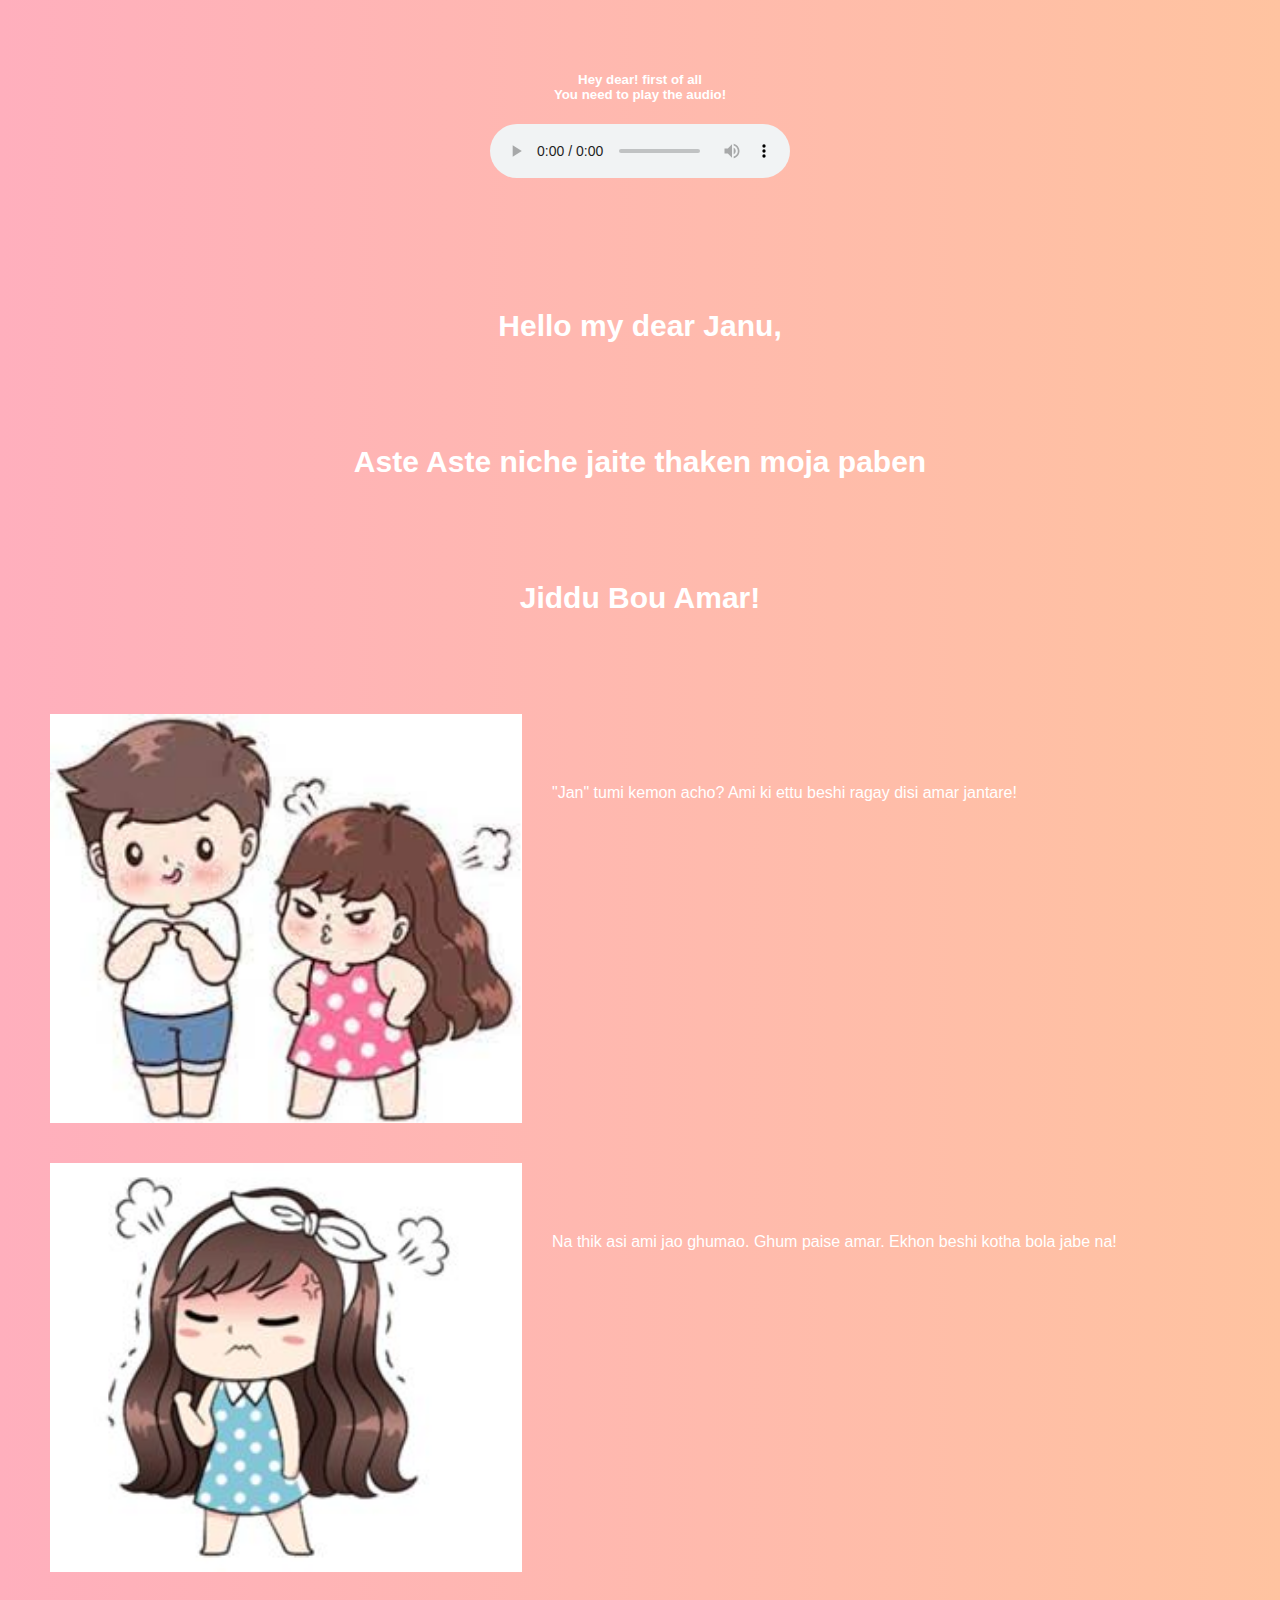
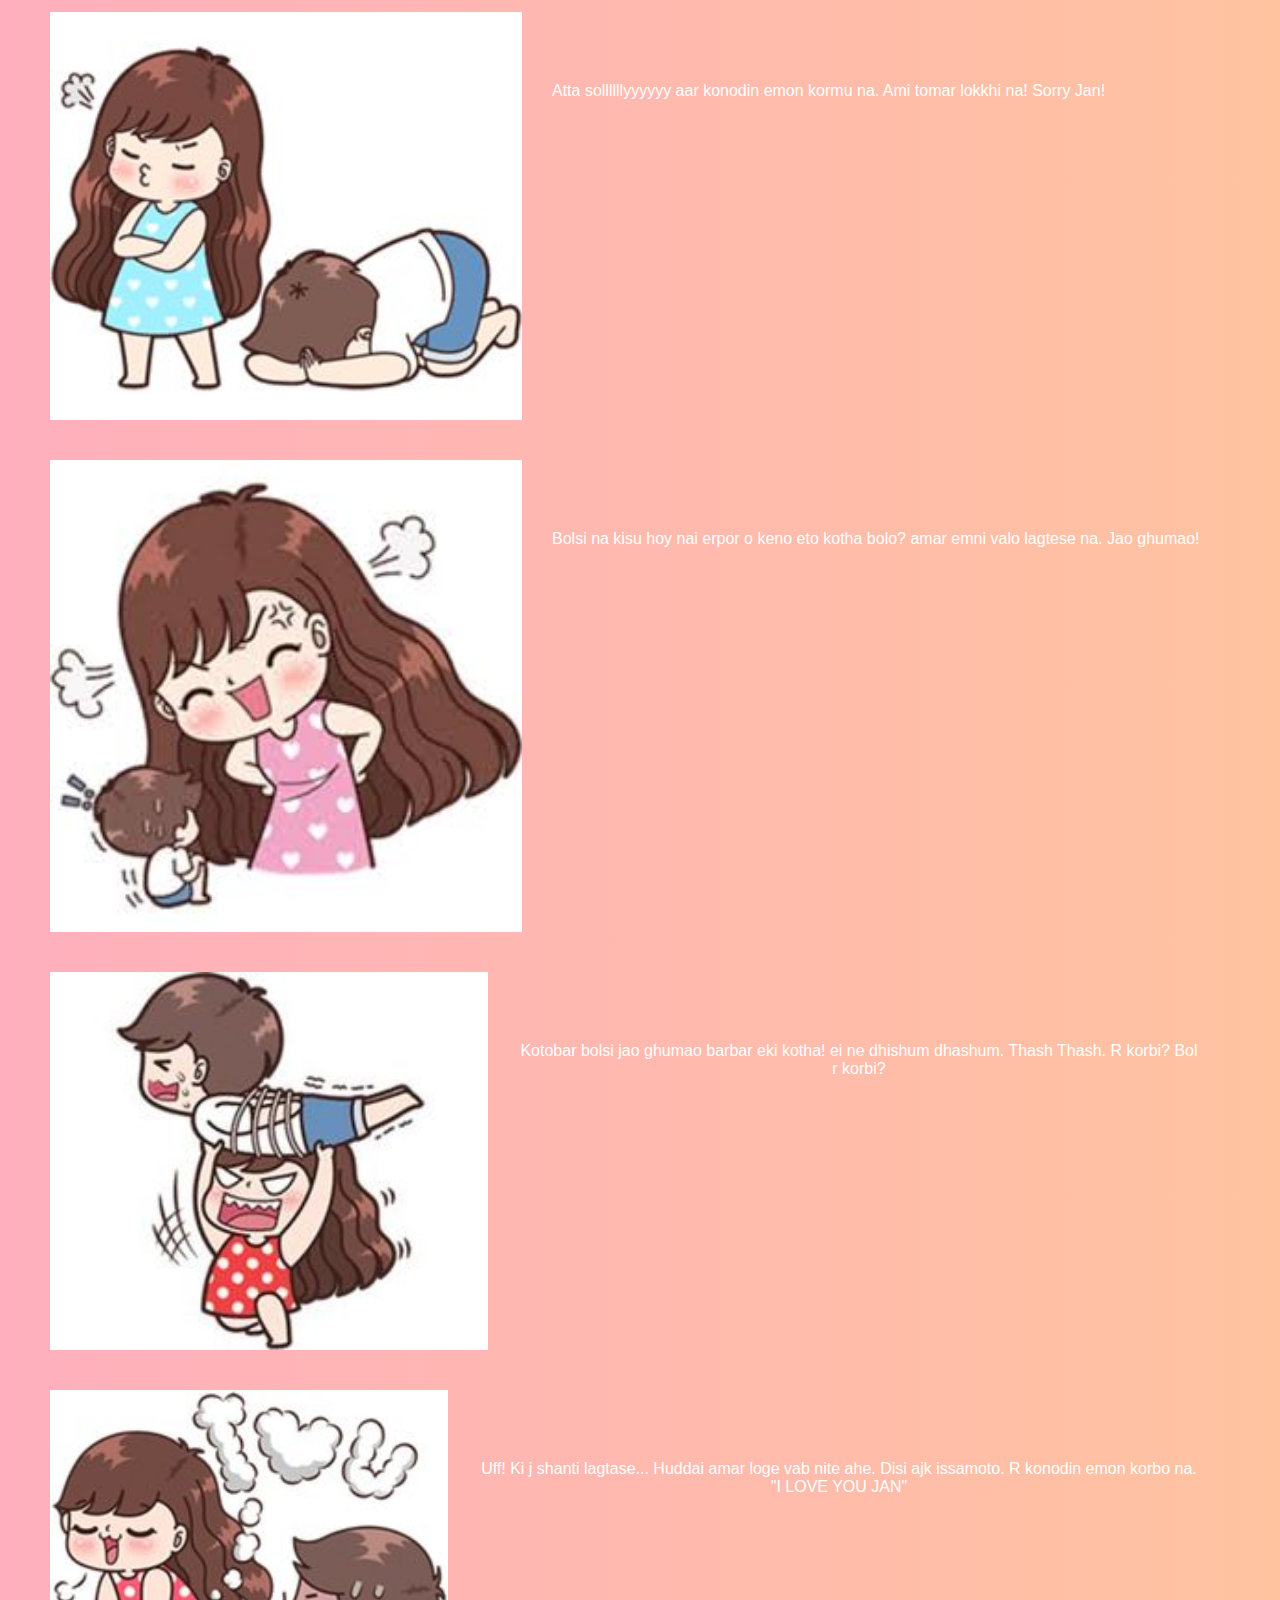
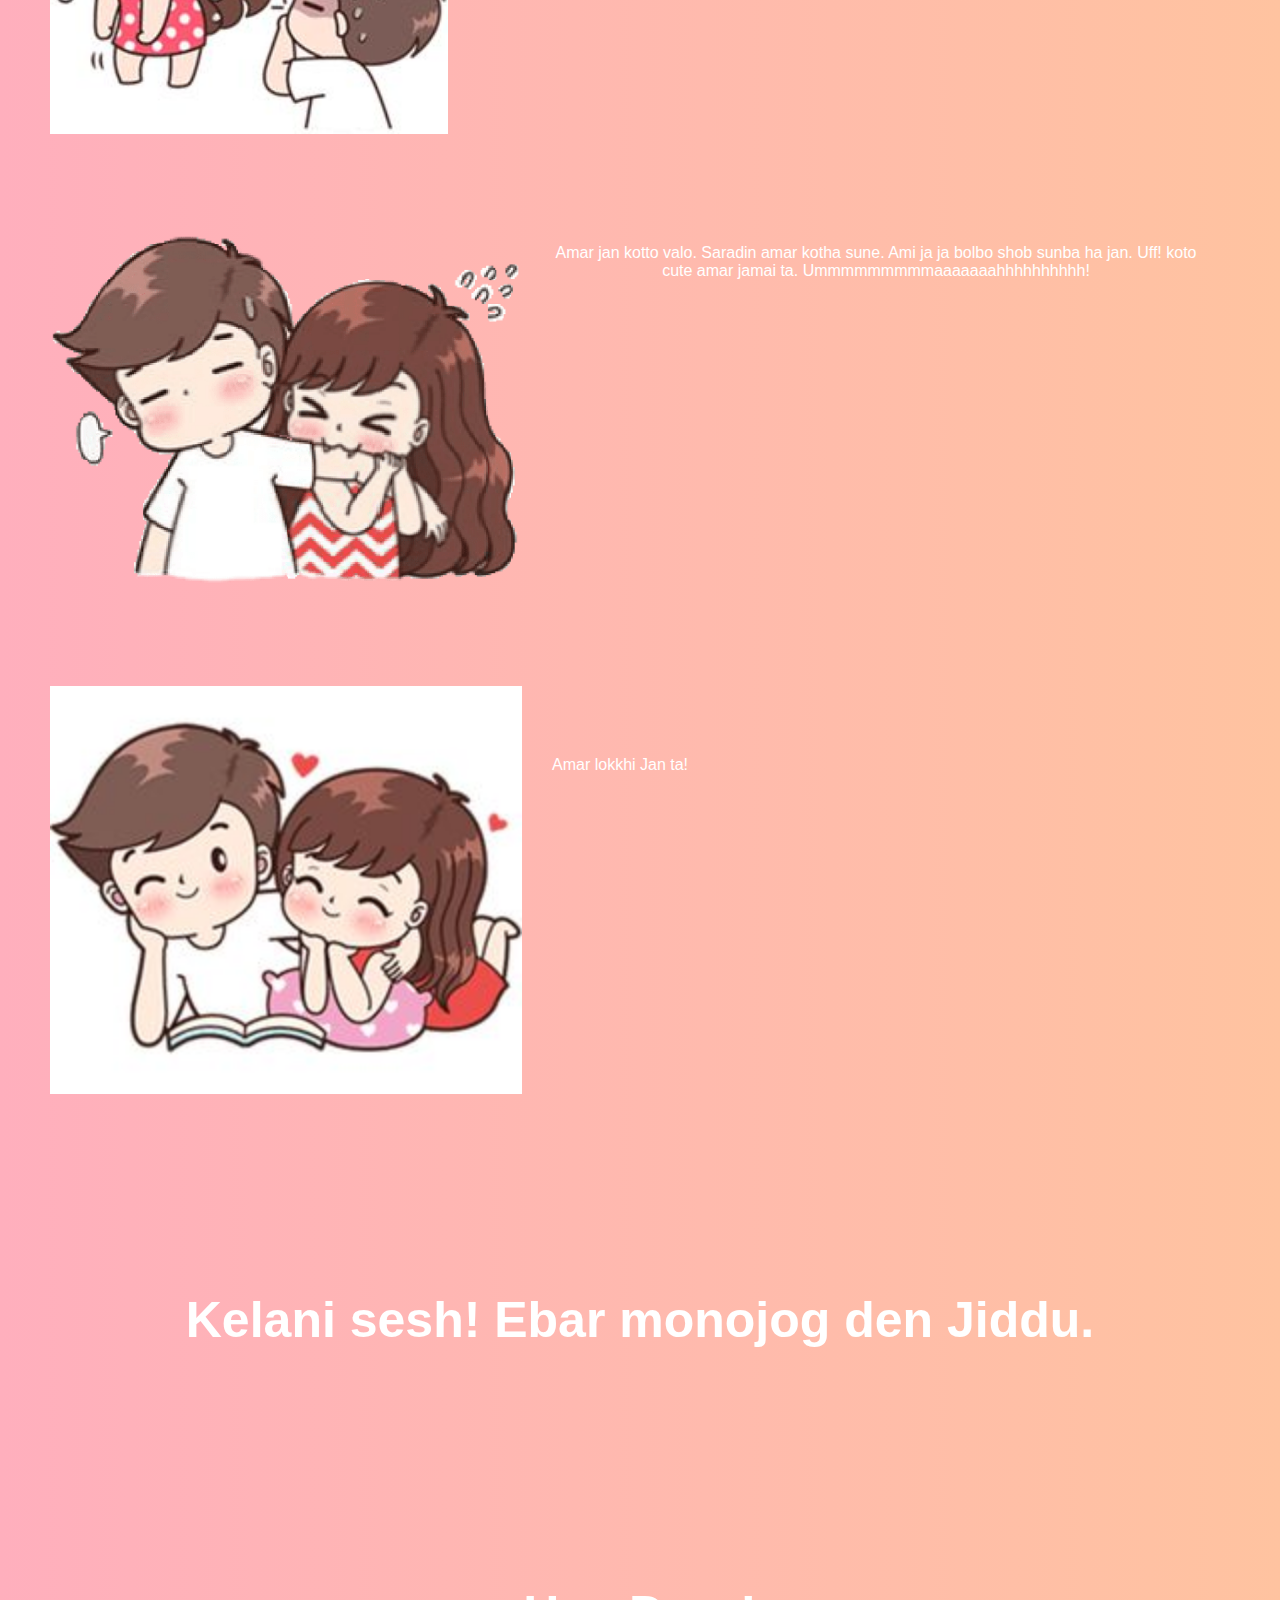
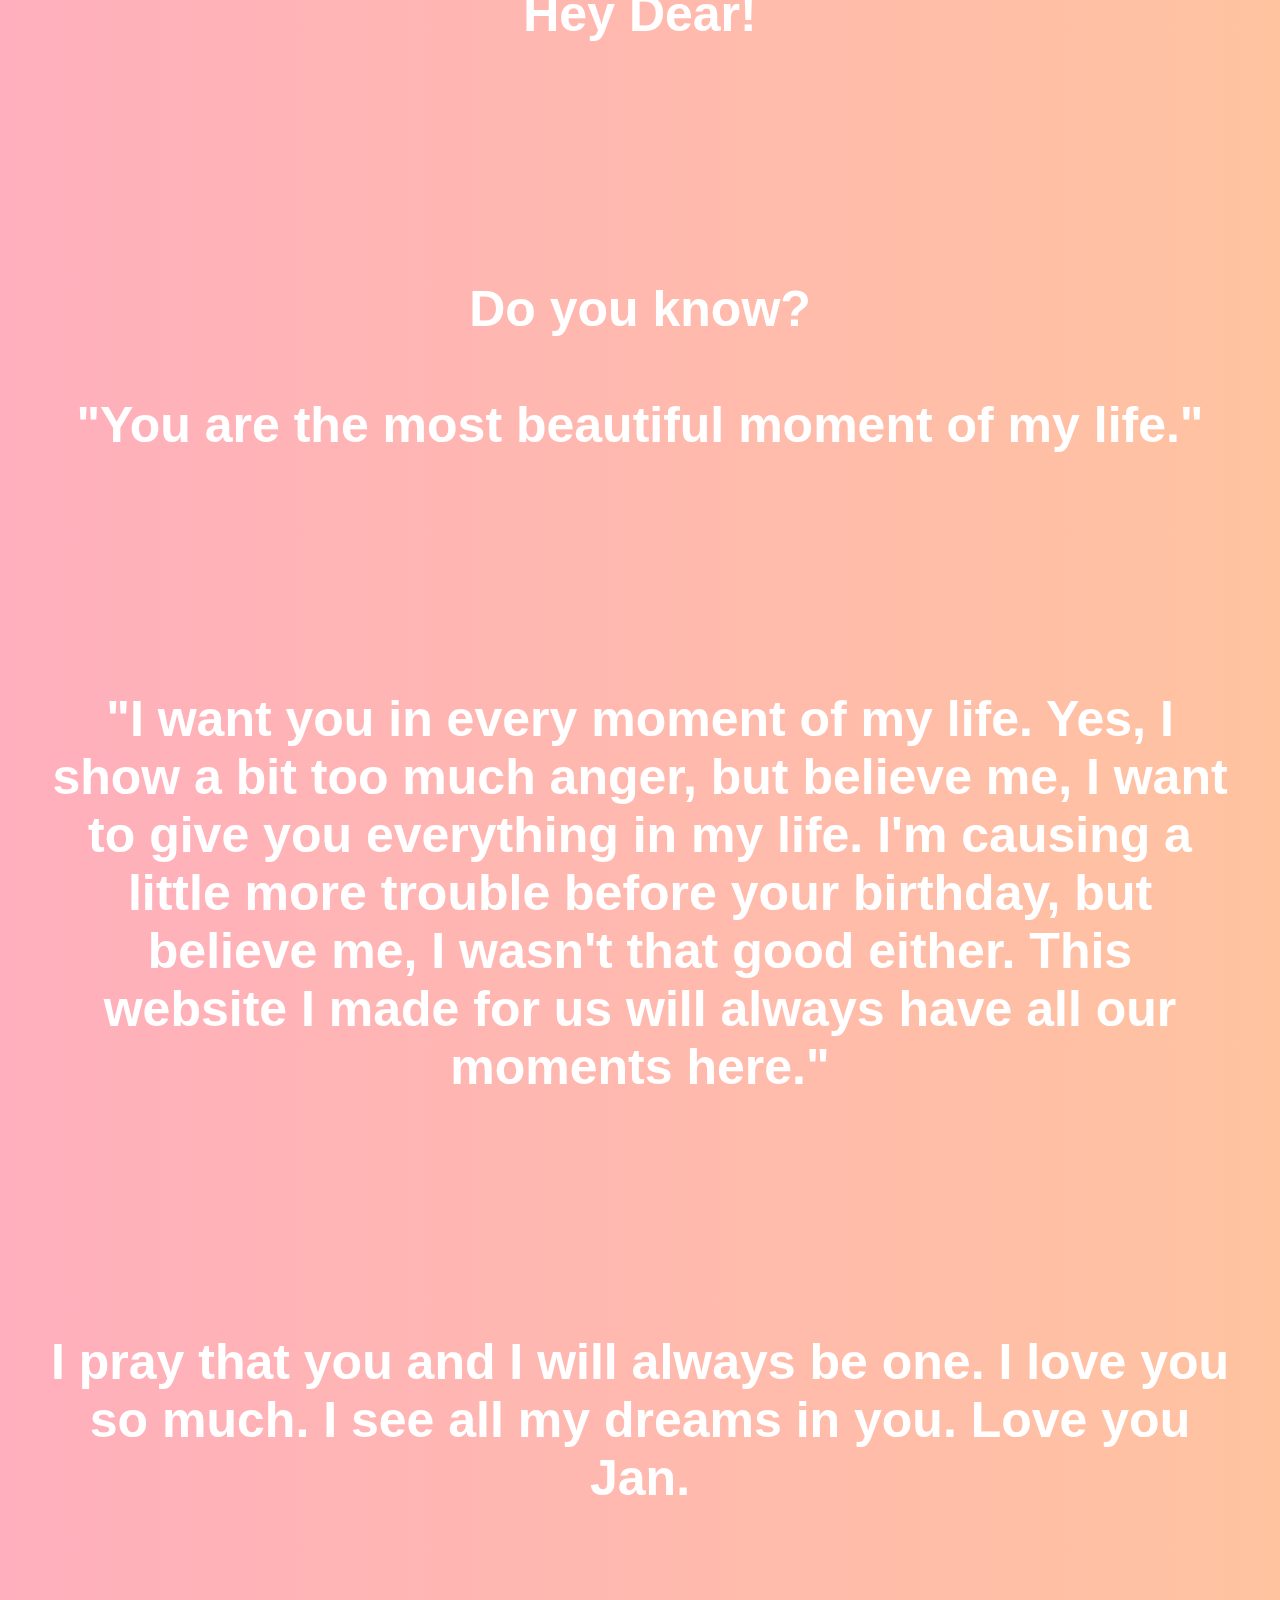
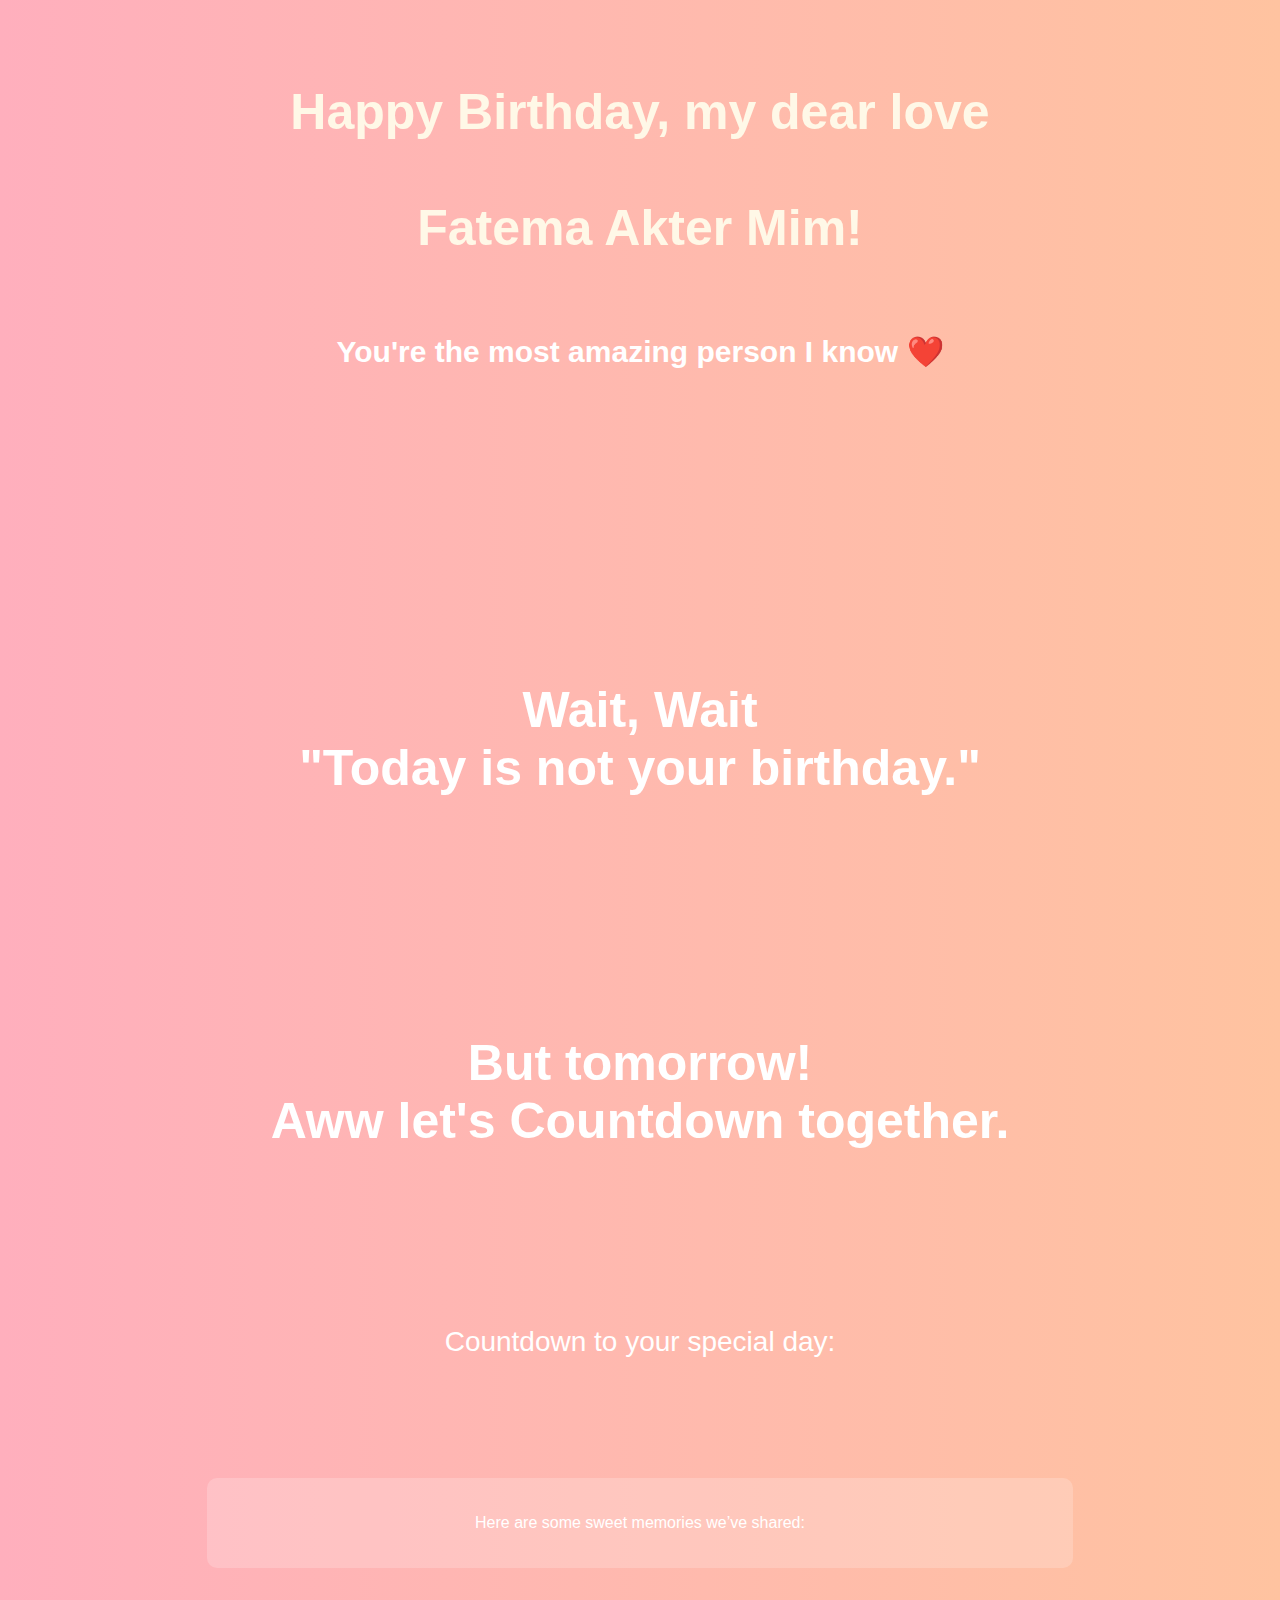
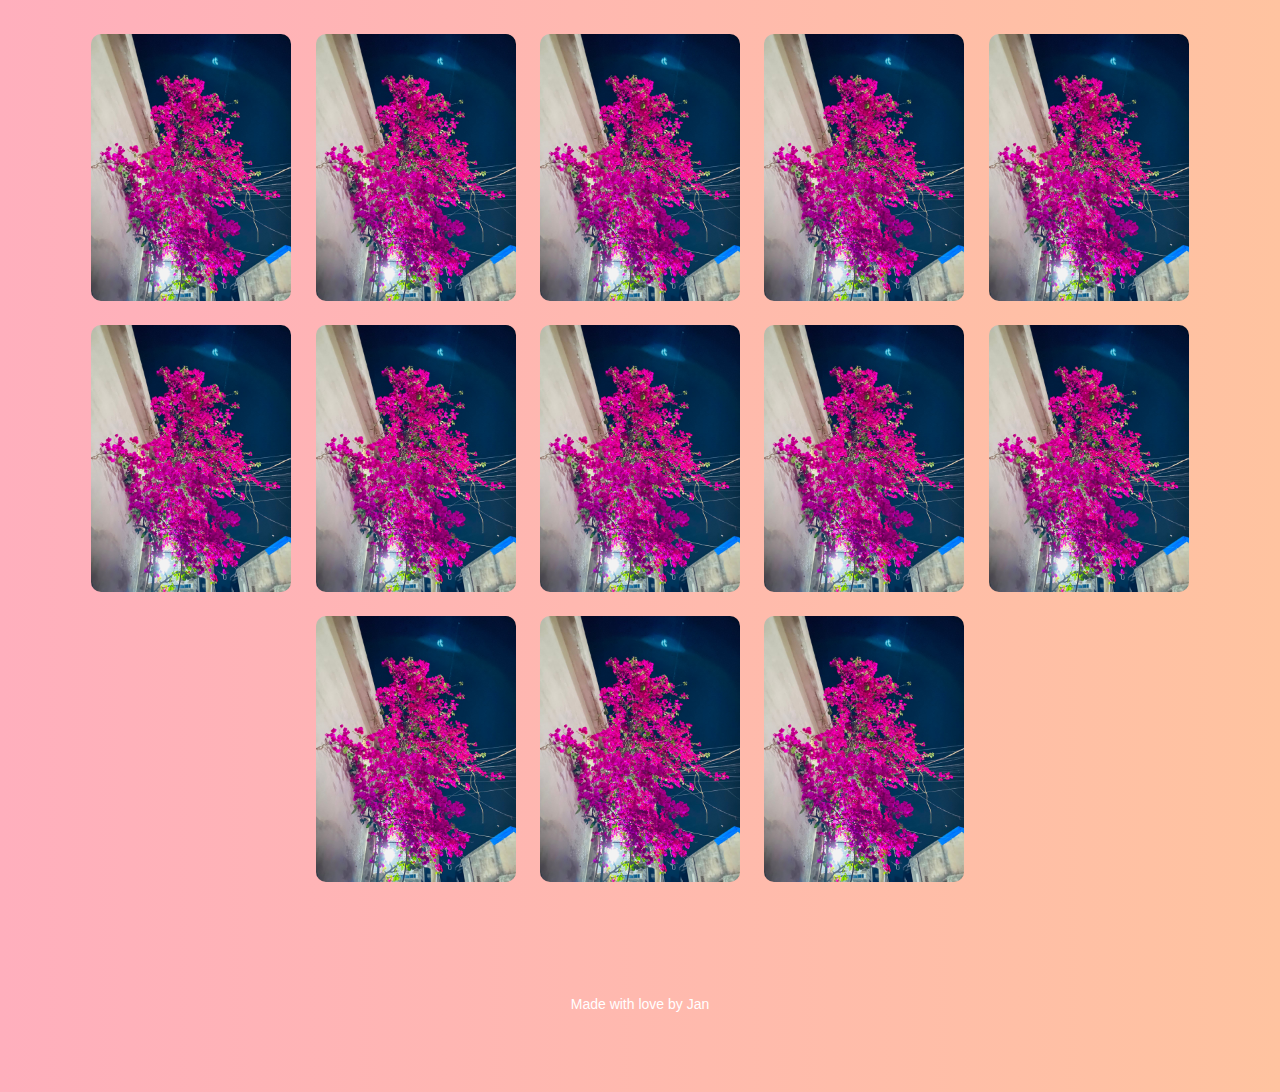
==== index.html @ f6f987b4 "4thupdate" ====
<!DOCTYPE html>
<html lang="en">
<head>
    <meta charset="UTF-8">
    <meta name="viewport" content="width=device-width, initial-scale=1.0">
    <title>Happy Birthday!</title>
    <style>
        body {
            font-family: 'Arial', sans-serif;
            background: linear-gradient(to right, #ffafbd, #ffc3a0);
            margin: 0;
            padding: 0;
            text-align: center;
            color: white;
        }
        .container {
            padding: 50px;
        }
        h1 {
            font-size: 50px;
            margin-top: 20px;
            color: #fff8e7;
        }
        h2 {
            font-size: 30px;
            color: #fff;
        }
        .countdown {
            font-size: 28px;
            margin: 20px;
        }
        .message {
            margin: 20px auto;
            padding: 20px;
            width: 70%;
            background-color: rgba(255, 255, 255, 0.2);
            border-radius: 10px;
            color: #fff;
        }
        .gallery img {
            width: 200px;
            margin: 10px;
            border-radius: 10px;
            transition: transform 0.2s;
        }
        .gallery img:hover {
            transform: scale(1.1);
        }
        footer {
            margin-top: 50px;
            font-size: 14px;
            color: #fff;
        }
        .cat {
            display: flex;
        }
        .cat img{
            width: 40%;
            height: 60%;
            margin: 20px 0;
        }
        .cat p{
            margin: 90px 30px;
            
        }
        h6{
            font-size: 50px;
            padding: 60px 0;
        }
        footer{
            margin-bottom: 80px;
        }
        @media screen and (max-width: 576px) {
            .cat{
                flex-direction: column;
            }
            .cat img{
                width: 100%;
            }
            .cat p{
                margin: 45px -5px;
            }
            h1{
                font-size: 35px;
            }
            .gallery img{
                width: 100%;
            }
            .container .kotha h2{
                margin: 180px 0;
            }
            h5{
                font-size: 50px;
                padding: 200px 0;
            }
            .wait{
                font-size: 30px;
            }
        }
    </style>
</head>
<body>
    <div class="container">
        <h5>Hey dear! first of all <br> You need to play the audio!</h5>
        <audio controls loop >
            <source src="audio/Ed Sheeran - Perfect (Official Music Video).mp3" type="">
          </audio>
          
        <div class="kotha">
            <h2><br><br><br> Hello my dear Janu,<br><br><br><br>Aste Aste niche jaite thaken moja paben<br><br><br> <br> Jiddu Bou Amar!</h2><br><br><br>
        </div>
        <div class="cat">
            <img src="image/images1.jpg" alt="">
            <p>"Jan" tumi kemon acho? Ami ki ettu beshi ragay disi amar jantare! </p>
        </div>
        <div class="cat">
            <img src="image/images2.jpg" alt="">
            <p>Na thik asi ami jao ghumao. Ghum paise amar. Ekhon beshi kotha bola jabe na!</p>
        </div>
        <div class="cat">
            <img src="image/images3.jpg" alt="">
            <p>Atta sollllllyyyyyy aar konodin emon kormu na. Ami tomar lokkhi na! Sorry Jan!</p>
        </div>
        <div class="cat">
            <img src="image/images4.jpg" alt="">
            <p>Bolsi na kisu hoy nai erpor o keno eto kotha bolo? amar emni valo lagtese na. Jao ghumao!</p>
        </div>
        <div class="cat">
            <img src="image/images5.jpg" alt="">
            <p>Kotobar bolsi jao ghumao barbar eki kotha! ei ne dhishum dhashum. Thash Thash. R korbi? Bol r korbi?</p>
        </div>
        <div class="cat">
            <img src="image/images6.jpg" alt="">
            <p>Uff! Ki j shanti lagtase... Huddai amar loge vab nite ahe. Disi ajk issamoto. R konodin emon korbo na. "I LOVE YOU JAN"</p>
        </div>
        <div class="cat">
            <img src="image/images7.png" alt="">
            <p>Amar jan kotto valo. Saradin amar kotha sune. Ami ja ja bolbo shob sunba ha jan. Uff! koto cute amar jamai ta. Ummmmmmmmmaaaaaaahhhhhhhhhh!</p>
        </div>
        <div class="cat">
            <img src="image/images8.jpg" alt="">
            <p>Amar lokkhi Jan ta!</p>
        </div>
       
       <h6>Kelani sesh! Ebar monojog den Jiddu.</h6> 
        <h6>Hey Dear! </h6>
        <h6>Do you know? <br><br>"You are the most beautiful moment of my life."</h6>
        <h6>"I want you in every moment of my life. Yes, I show a bit too much anger, but believe me, I want to give you everything in my life. I'm causing a little more trouble before your birthday, but believe me, I wasn't that good either. This website I made for us will always have all our moments here."</h6>
        <h6>I pray that you and I will always be one. I love you so much. I see all my dreams in you. Love you Jan.</h6>
        <h1>Happy Birthday,  my dear love <br><br> Fatema Akter Mim!</h1>
        <br>
        <h2>You're the most amazing person I know ❤️ 
            <br><br><br><br><br>
            <h6 class="wait">Wait, Wait <br> "Today is not your birthday."</h6>
            <h6 class="wait">But tomorrow! <br> Aww let's Countdown together.</h6>
        <div class="countdown">
            <p>Countdown to your special day:</p>
            <span id="timer"></span>
        </div><br><br><br><br>

        <div class="message">
            <p>Here are some sweet memories we’ve shared:</p>
        </div>
        <br><br>

        <div class="gallery">
            <!-- Add your photos here -->
            <img src="image/IMG-20240629-WA0516.jpg" alt="Memory 1">
            <img src="image/IMG-20240629-WA0516.jpg" alt="Memory 1">
            <img src="image/IMG-20240629-WA0516.jpg" alt="Memory 1">
            <img src="image/IMG-20240629-WA0516.jpg" alt="Memory 1">
            <img src="image/IMG-20240629-WA0516.jpg" alt="Memory 1">
            <img src="image/IMG-20240629-WA0516.jpg" alt="Memory 1">
            <img src="image/IMG-20240629-WA0516.jpg" alt="Memory 1">
            <img src="image/IMG-20240629-WA0516.jpg" alt="Memory 1">
            <img src="image/IMG-20240629-WA0516.jpg" alt="Memory 1">
            <img src="image/IMG-20240629-WA0516.jpg" alt="Memory 1">
            <img src="image/IMG-20240629-WA0516.jpg" alt="Memory 1">
            <img src="image/IMG-20240629-WA0516.jpg" alt="Memory 1">
            <img src="image/IMG-20240629-WA0516.jpg" alt="Memory 1">
        </div>
    </div>

    <footer>
        <p>Made with love by Jan</p>
    </footer>

    <script>
        // Countdown Timer
        const countDownDate = new Date("Sep 27, 2024 00:00:00").getTime();
        const countdownFunction = setInterval(function () {
            const now = new Date().getTime();
            const distance = countDownDate - now;

            const days = Math.floor(distance / (1000 * 60 * 60 * 24));
            const hours = Math.floor((distance % (1000 * 60 * 60 * 24)) / (1000 * 60 * 60));
            const minutes = Math.floor((distance % (1000 * 60 * 60)) / (1000 * 60));
            const seconds = Math.floor((distance % (1000)) / 1000);

            document.getElementById("timer").innerHTML = days + "d " + hours + "h "
                + minutes + "m " + seconds + "s ";

            if (distance < 0) {
                clearInterval(countdownFunction);
                document.getElementById("timer").innerHTML = "Yeah! It's your day Jan! Happy birthday to the most beautiful woman I have ever seen  in my life ";
            }
        }, 1000);
    </script>
</body>
</html>
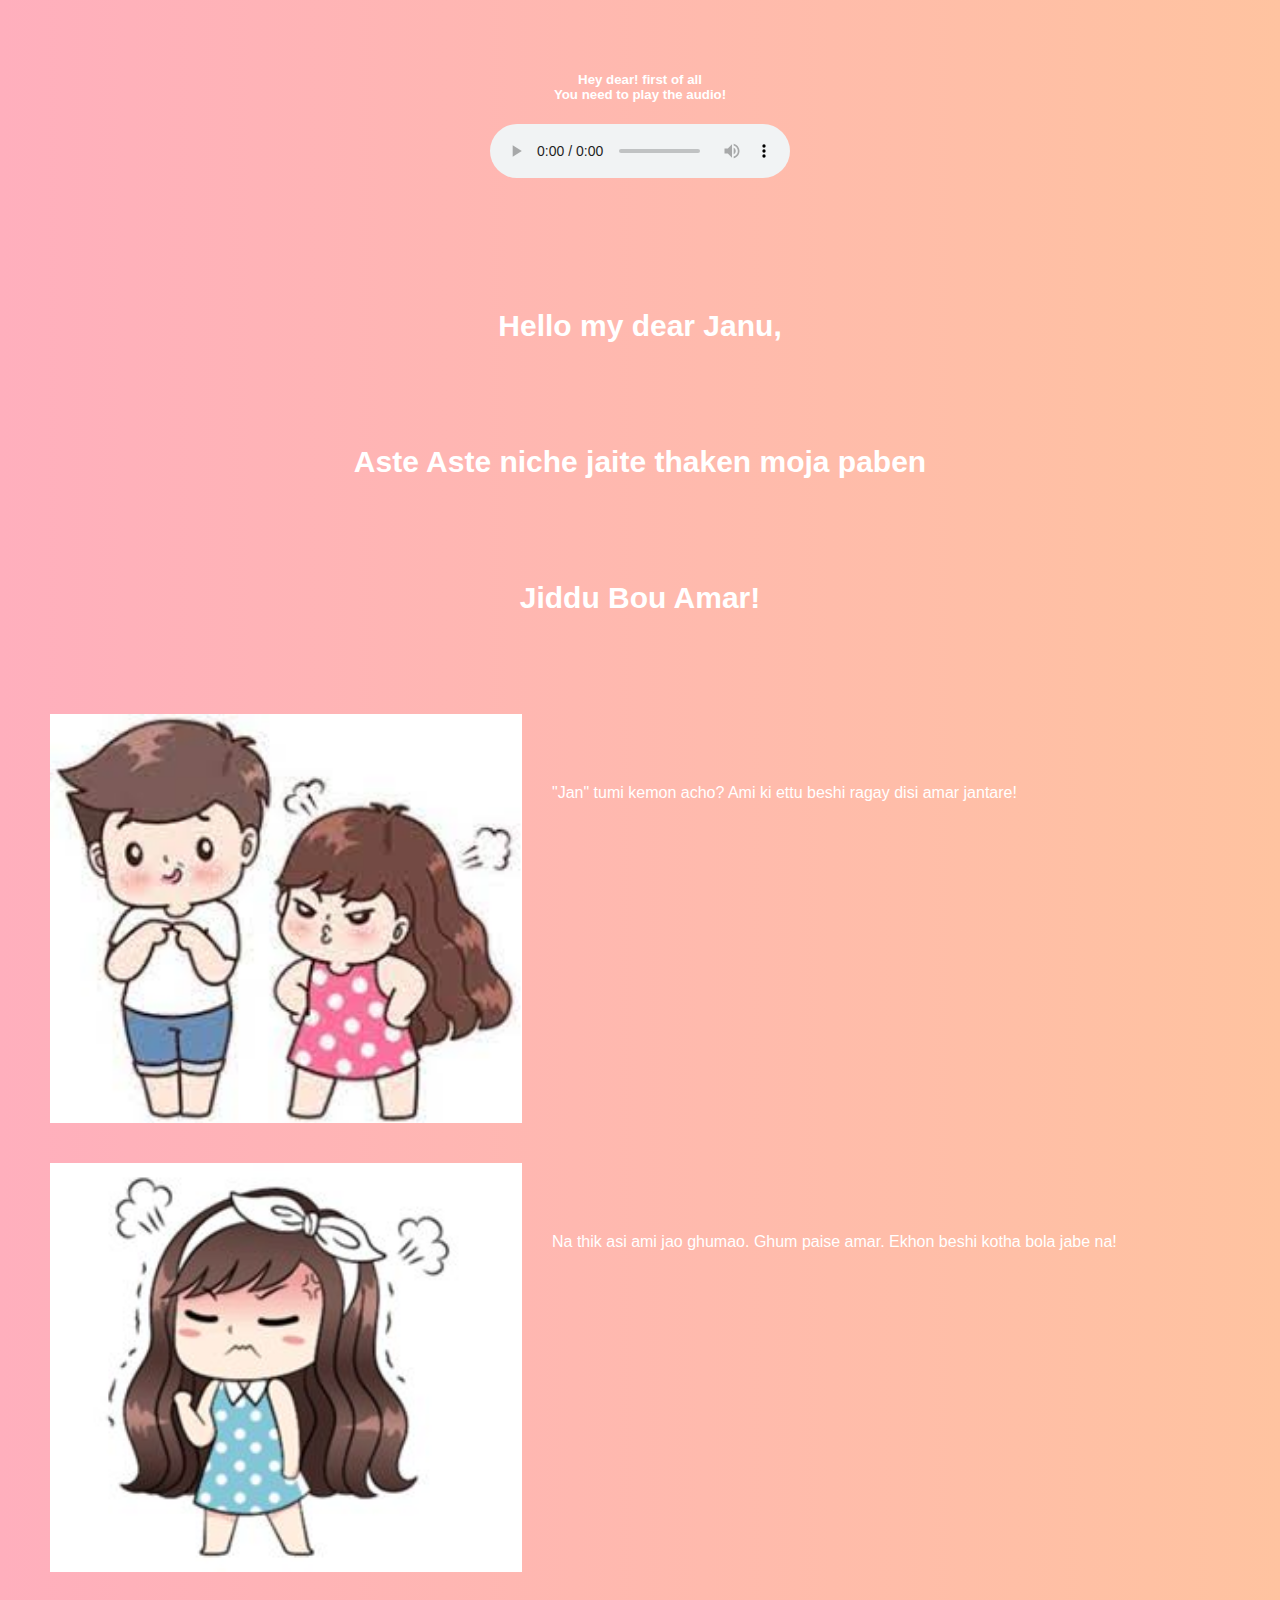
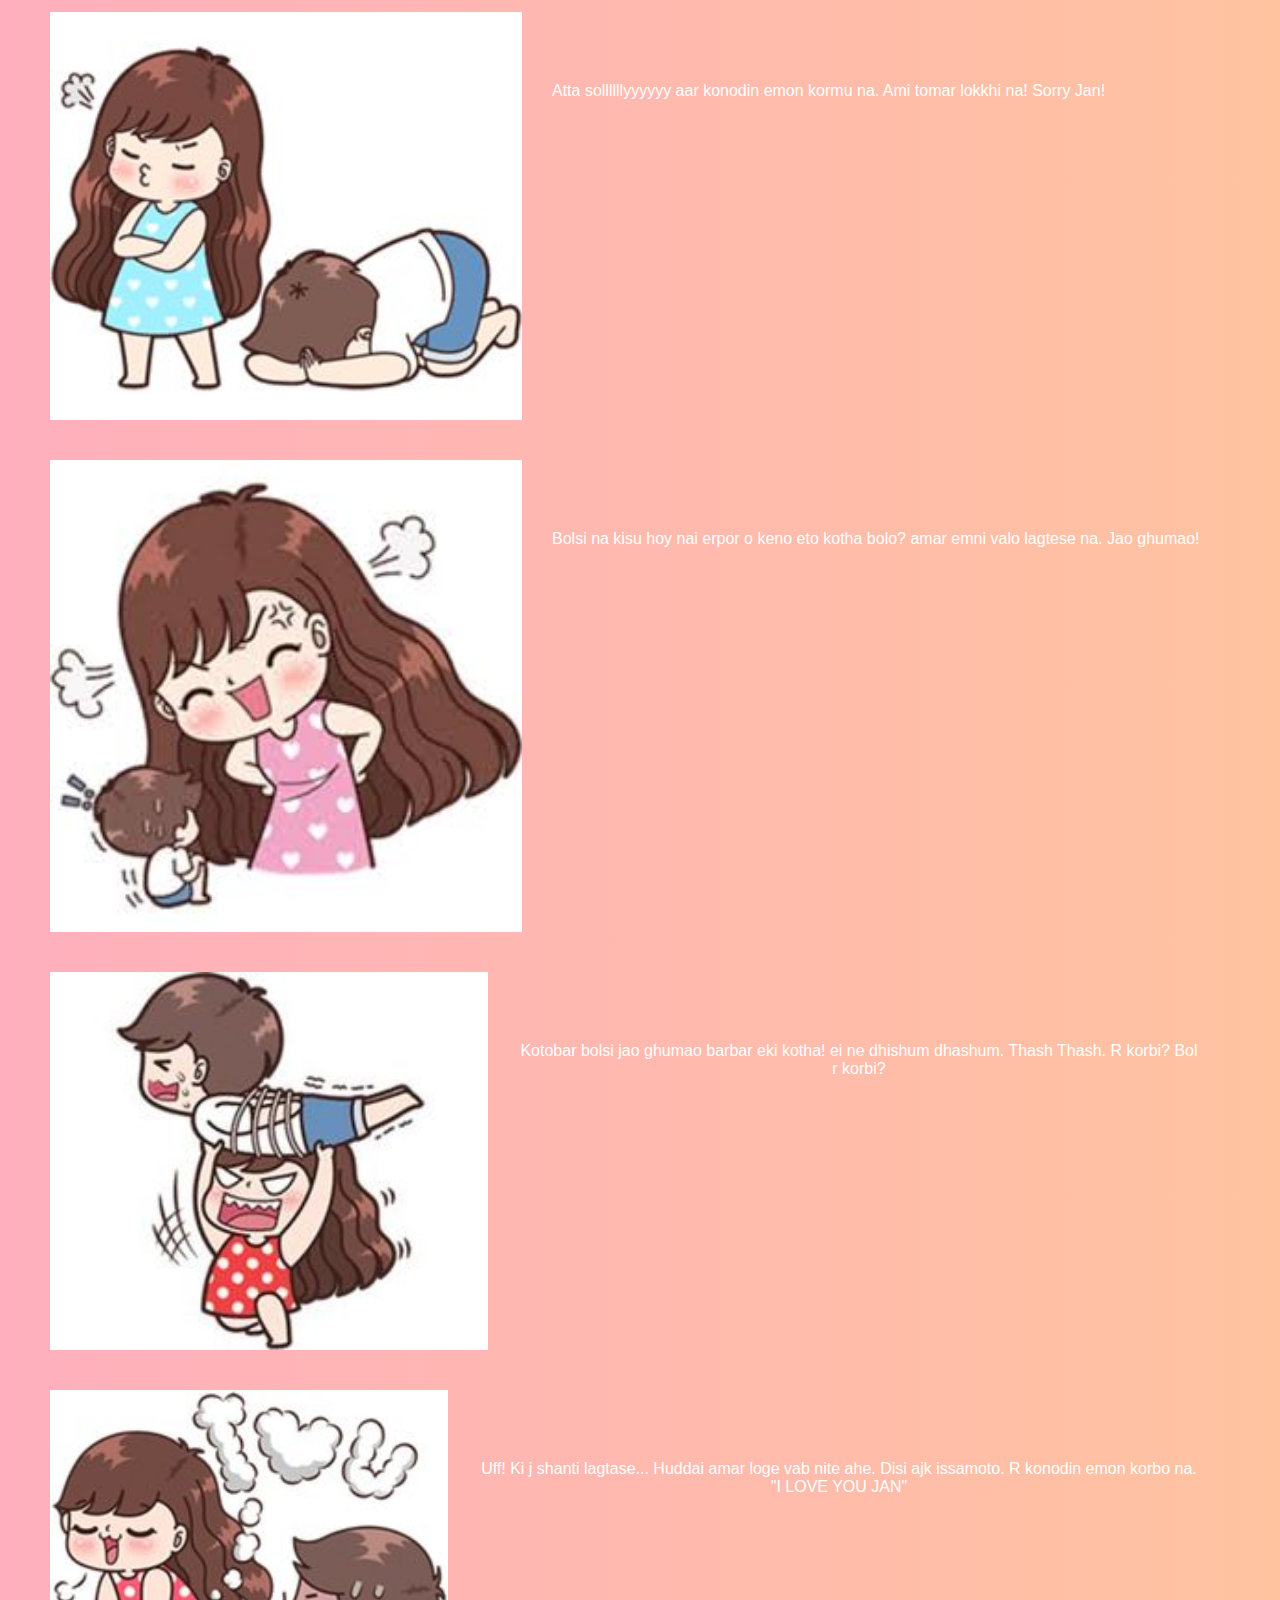
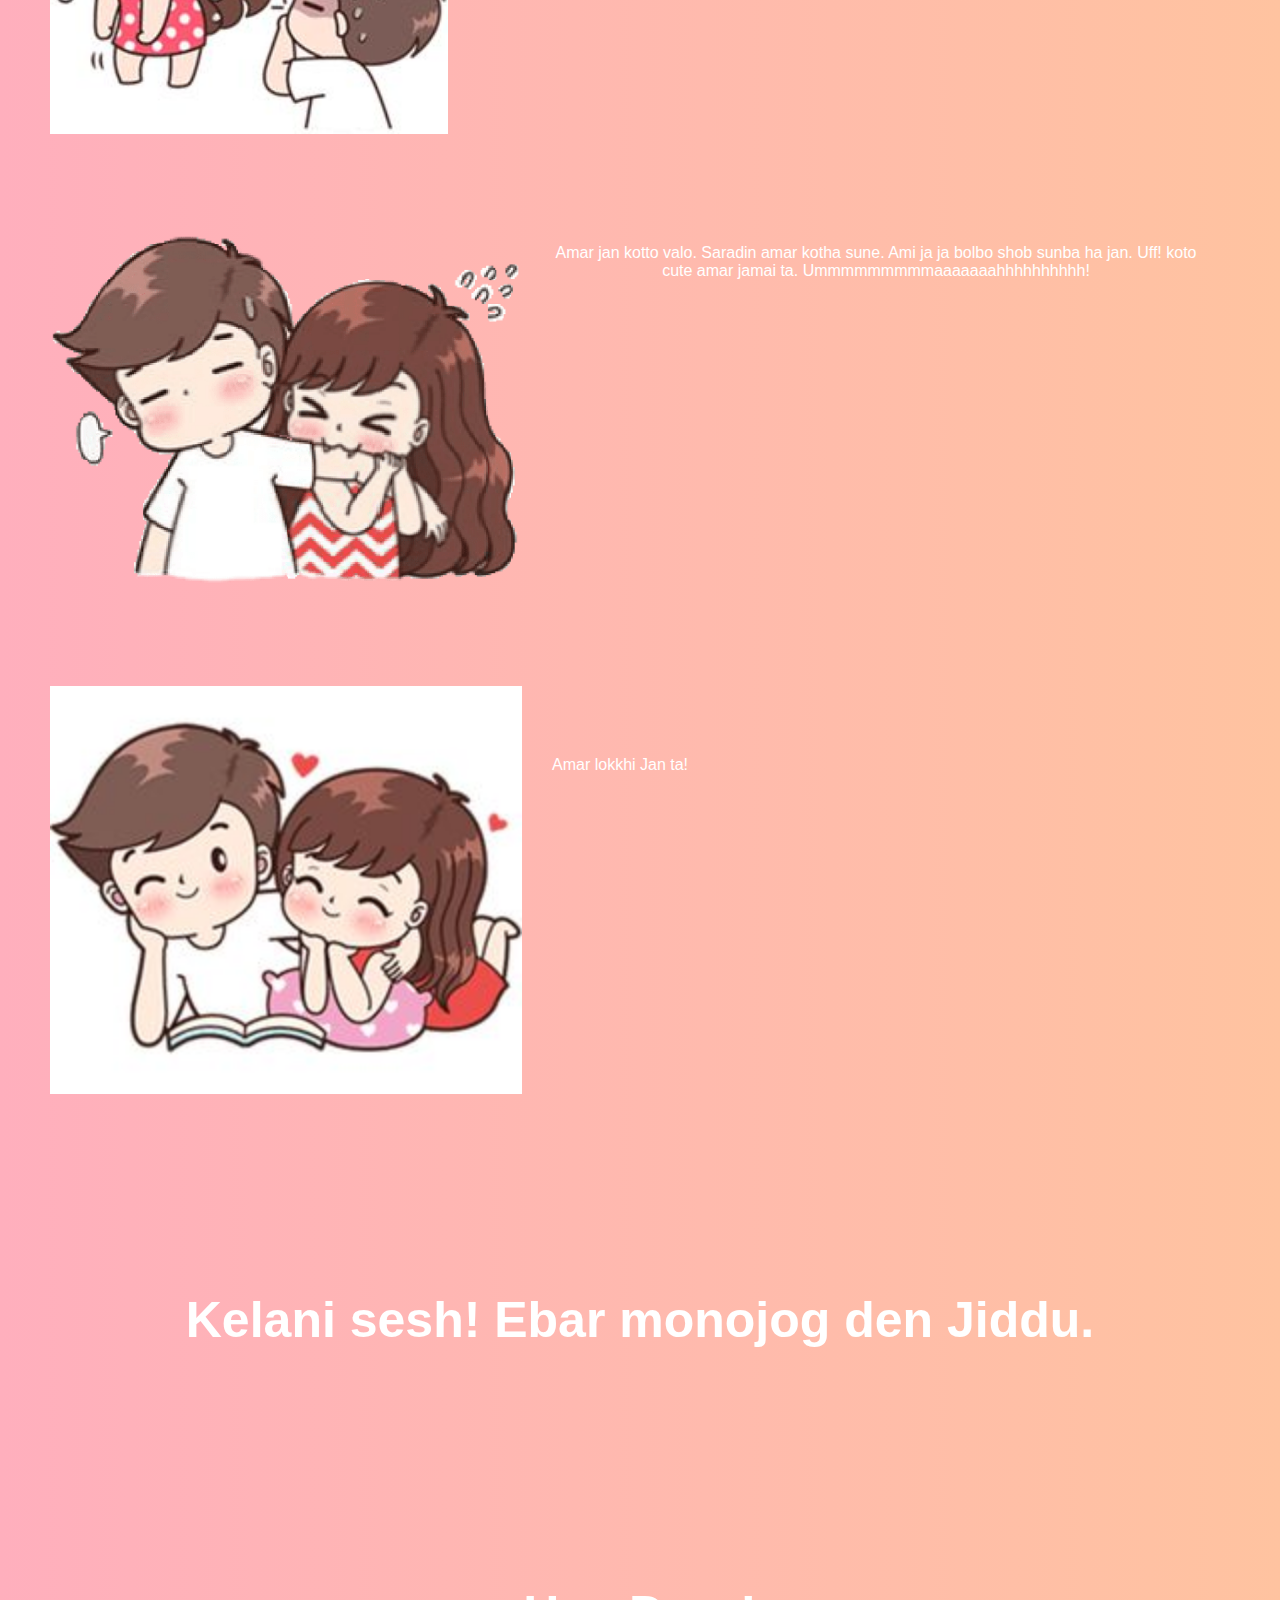
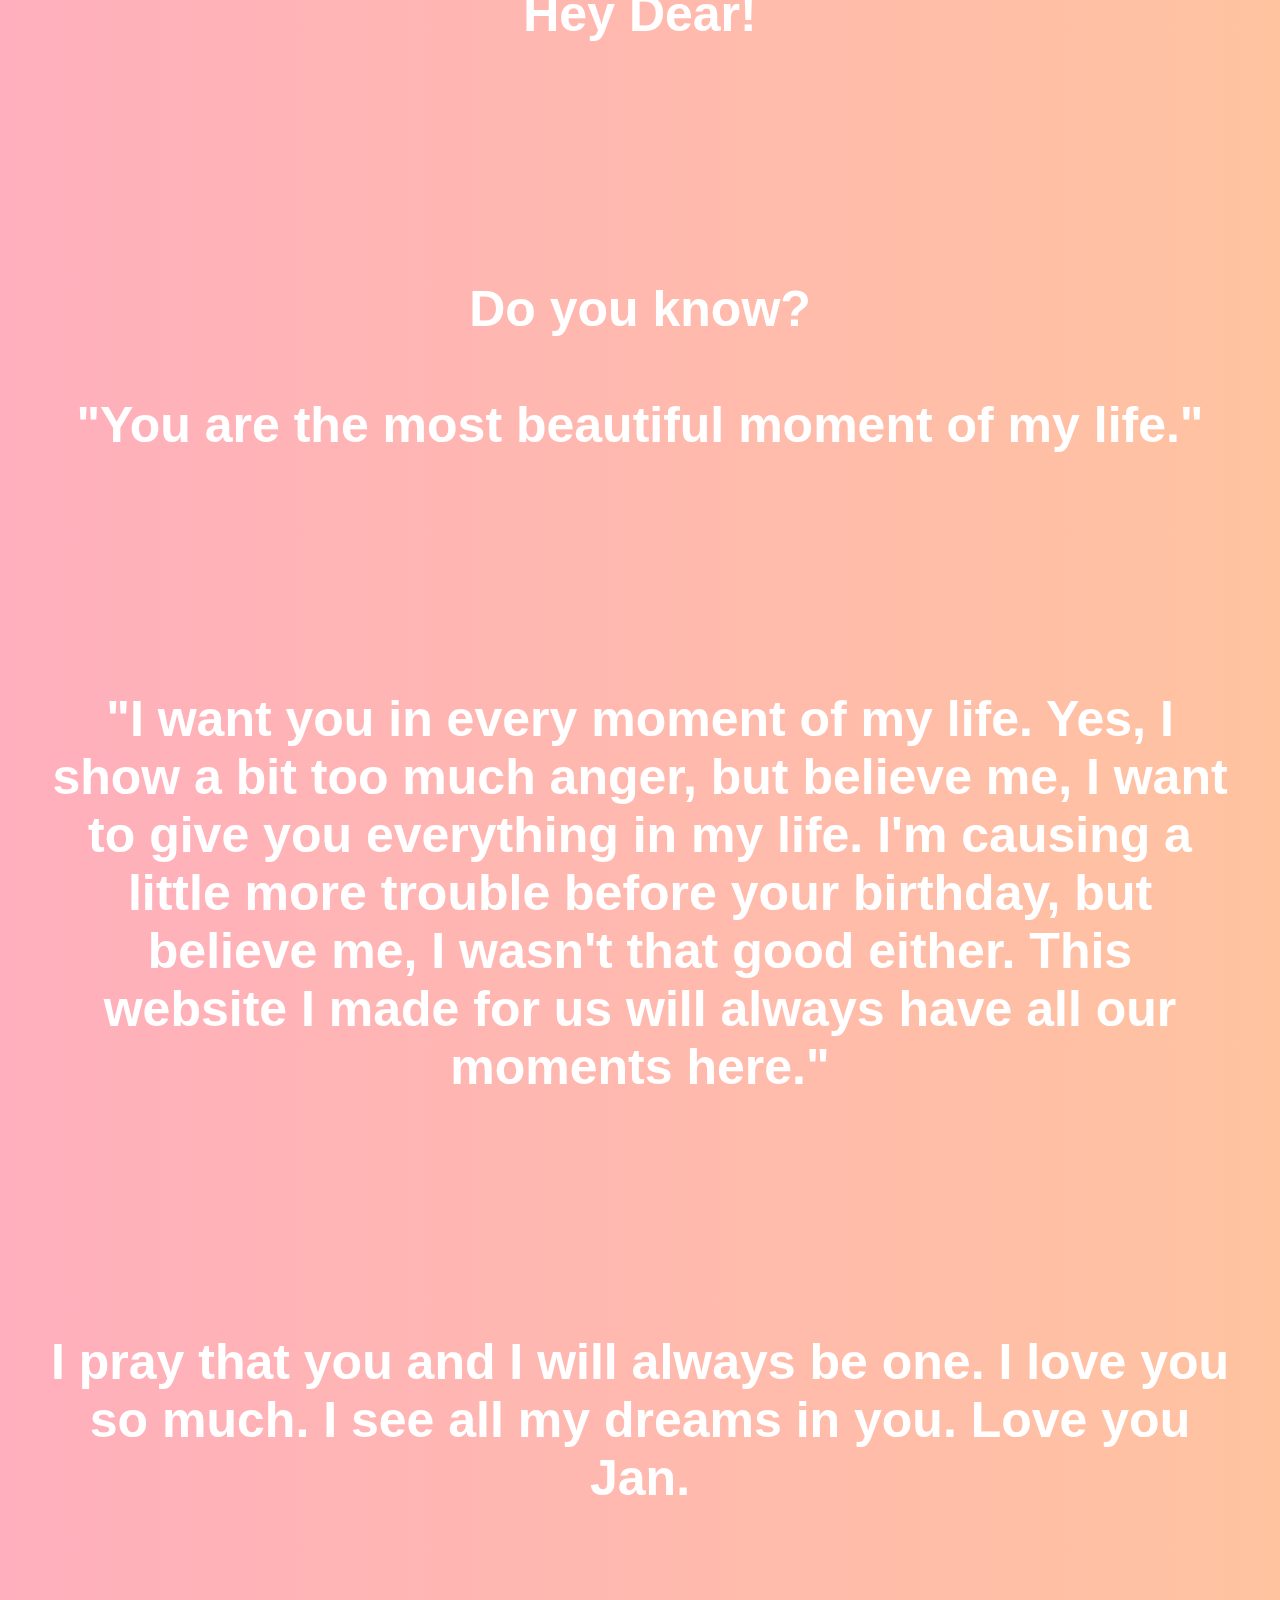
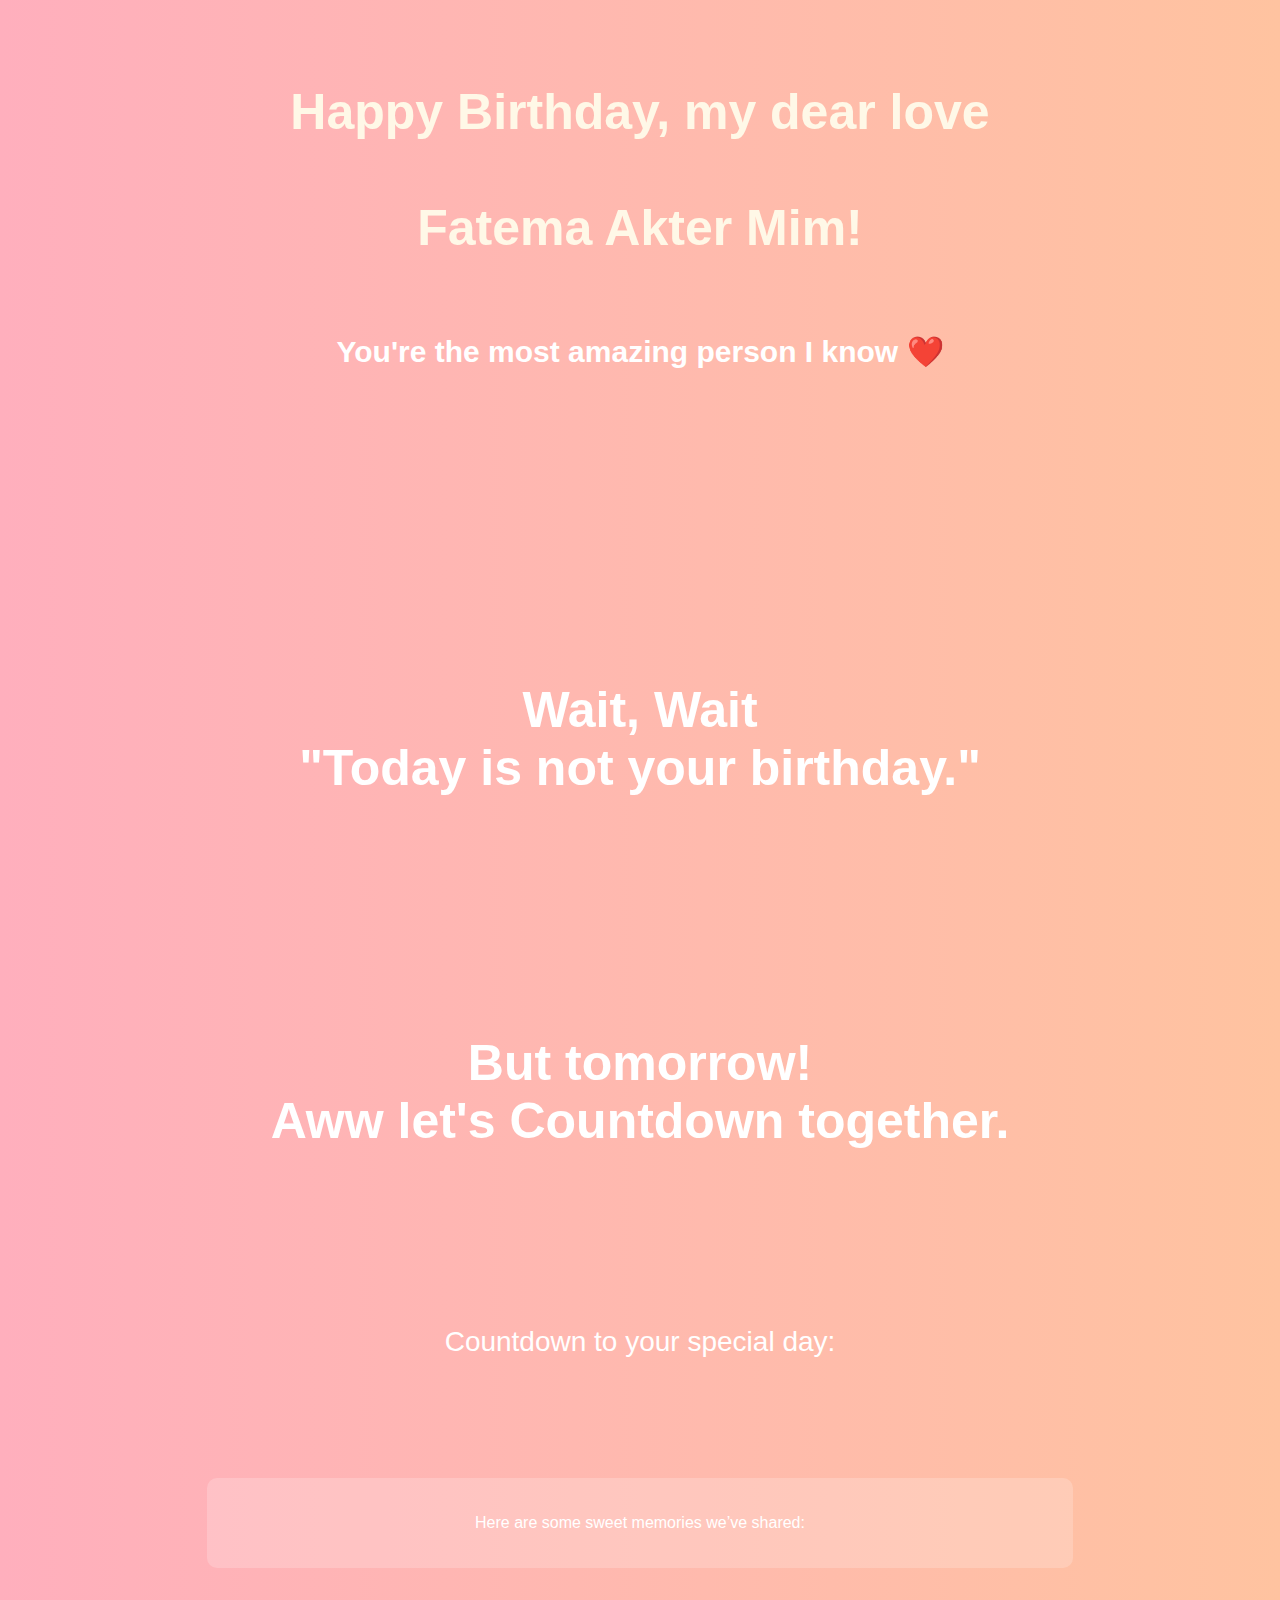
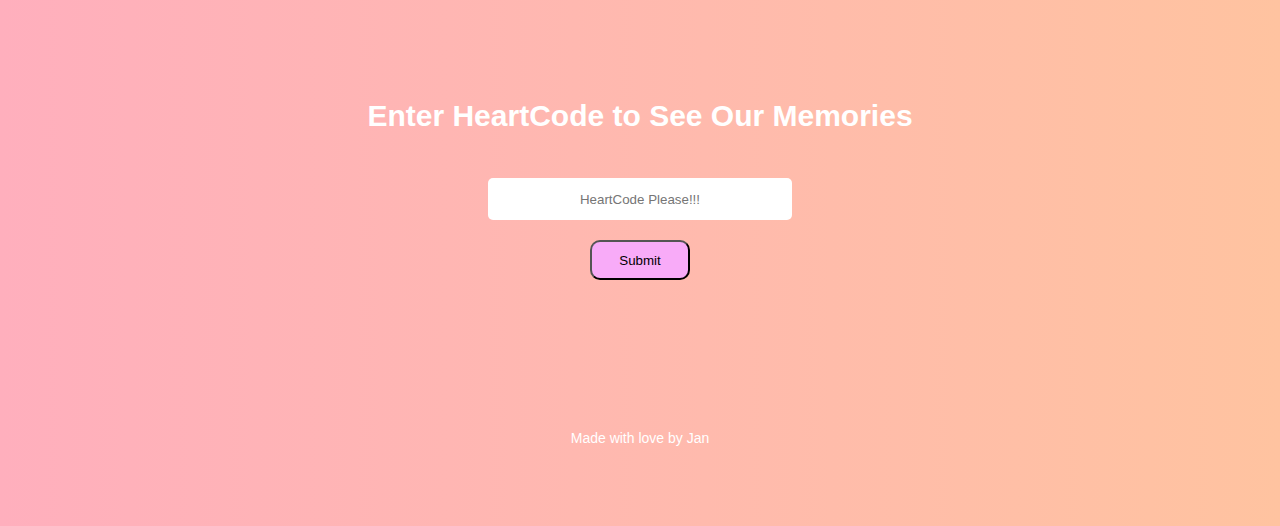
==== commit c67c58eb: "passwordUpdated" ====
--- a/index.html
+++ b/index.html
@@ -13,9 +13,26 @@
             text-align: center;
             color: white;
         }
+        
         .container {
             padding: 50px;
         }
+        .container input{
+            width: 300px;
+            height: 40px;
+            border-radius: 5px;
+            text-align: center;
+            margin: 20px 0;
+            border: none;
+        }
+        .container button{
+            width: 100px;
+            height: 40px;
+            border-radius: 10px;
+            text-align: center;
+            background-color: rgb(248, 171, 248);
+            cursor: pointer;
+        }   
         h1 {
             font-size: 50px;
             margin-top: 20px;
@@ -162,23 +179,14 @@
             <p>Here are some sweet memories we’ve shared:</p>
         </div>
         <br><br>
-
-        <div class="gallery">
-            <!-- Add your photos here -->
-            <img src="image/IMG-20240629-WA0516.jpg" alt="Memory 1">
-            <img src="image/IMG-20240629-WA0516.jpg" alt="Memory 1">
-            <img src="image/IMG-20240629-WA0516.jpg" alt="Memory 1">
-            <img src="image/IMG-20240629-WA0516.jpg" alt="Memory 1">
-            <img src="image/IMG-20240629-WA0516.jpg" alt="Memory 1">
-            <img src="image/IMG-20240629-WA0516.jpg" alt="Memory 1">
-            <img src="image/IMG-20240629-WA0516.jpg" alt="Memory 1">
-            <img src="image/IMG-20240629-WA0516.jpg" alt="Memory 1">
-            <img src="image/IMG-20240629-WA0516.jpg" alt="Memory 1">
-            <img src="image/IMG-20240629-WA0516.jpg" alt="Memory 1">
-            <img src="image/IMG-20240629-WA0516.jpg" alt="Memory 1">
-            <img src="image/IMG-20240629-WA0516.jpg" alt="Memory 1">
-            <img src="image/IMG-20240629-WA0516.jpg" alt="Memory 1">
-        </div>
+        <div class="container">
+            <h2>Enter HeartCode to See Our Memories</h2>
+            <input type="password" id="passcode" placeholder="HeartCode Please!!!">
+            <br>
+            <button onclick="verifyPasscode()">Submit</button>
+          </div>
+
+        
     </div>
 
     <footer>
@@ -205,6 +213,17 @@
                 document.getElementById("timer").innerHTML = "Yeah! It's your day Jan! Happy birthday to the most beautiful woman I have ever seen  in my life ";
             }
         }, 1000);
+        
+    function verifyPasscode(gallery) {
+      var passcode = document.getElementById("passcode").value;
+      // Set your passcode here
+      if (passcode === "20021227@") {
+        window.location.href = "memory.html"; // Redirect to your memory page
+      } else {
+        alert("Incorrect passcode. Please try again.");
+      }
+    }
+  
     </script>
 </body>
 </html>
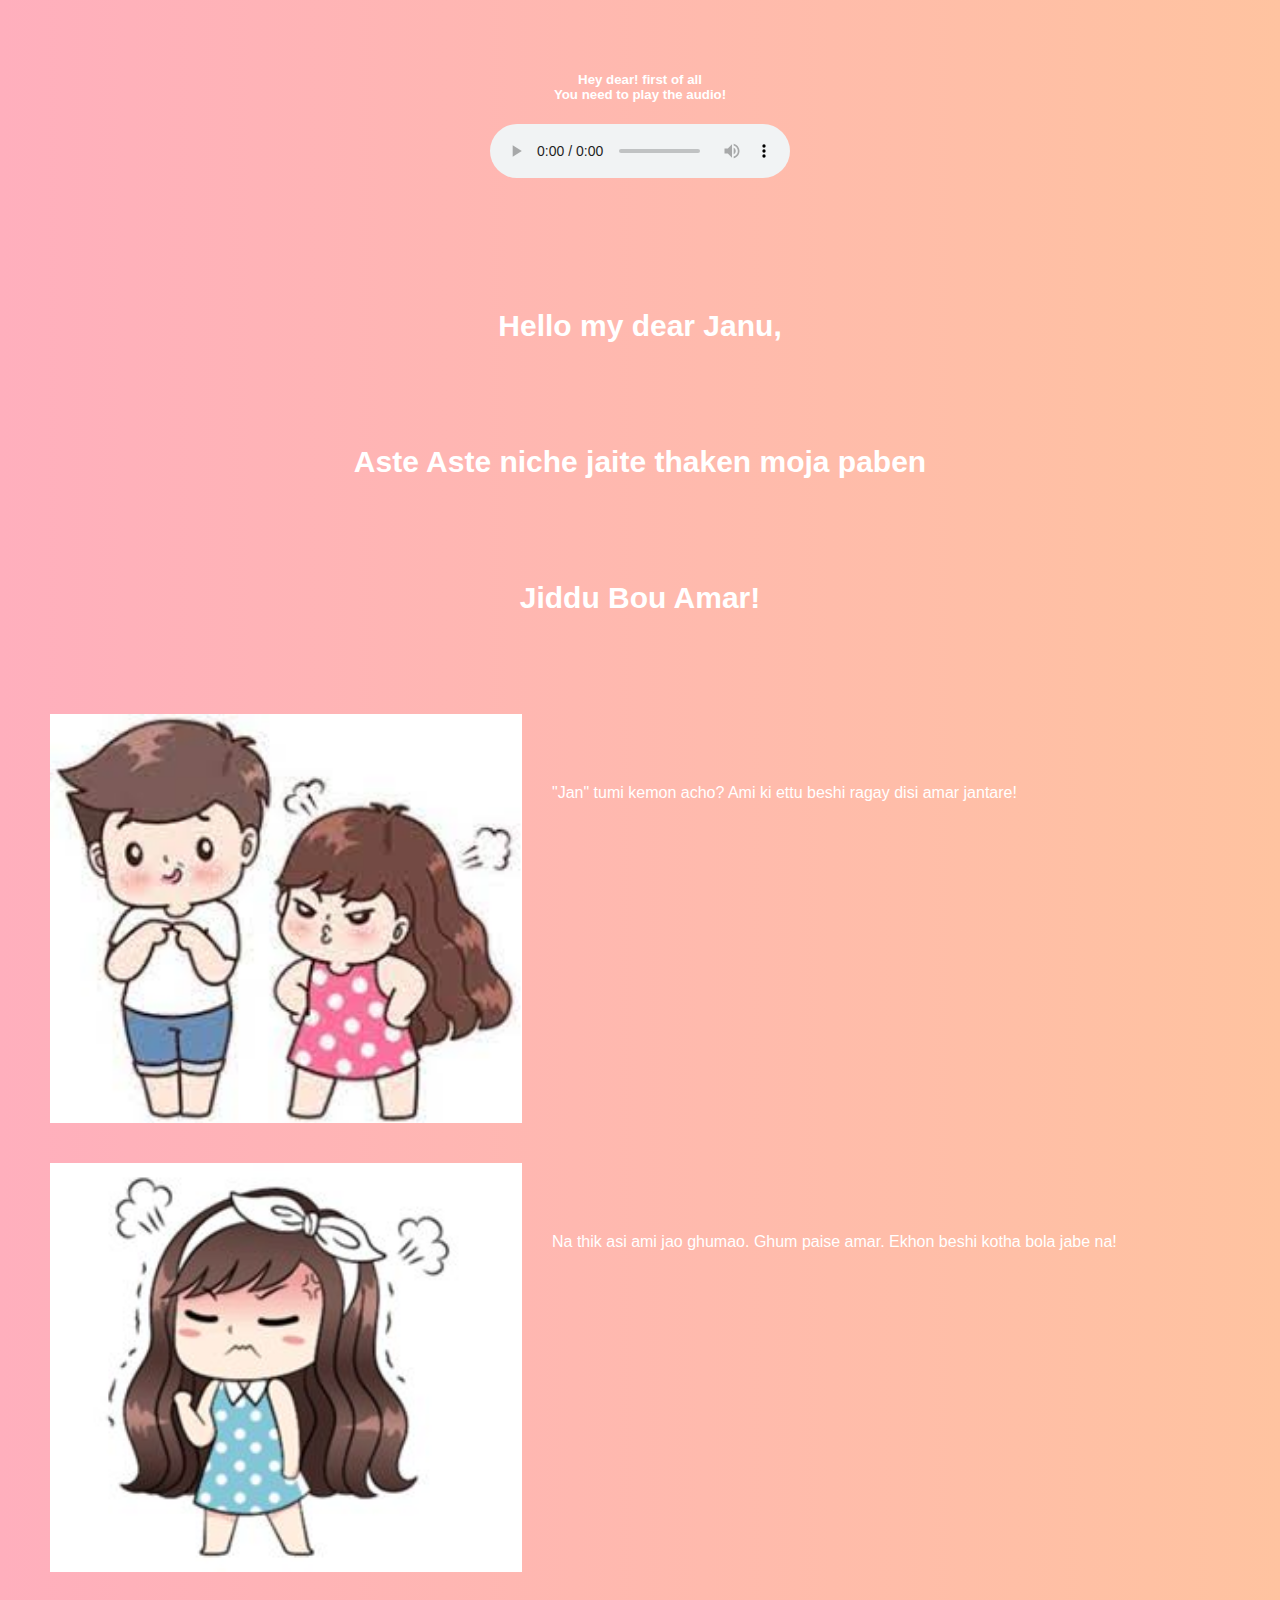
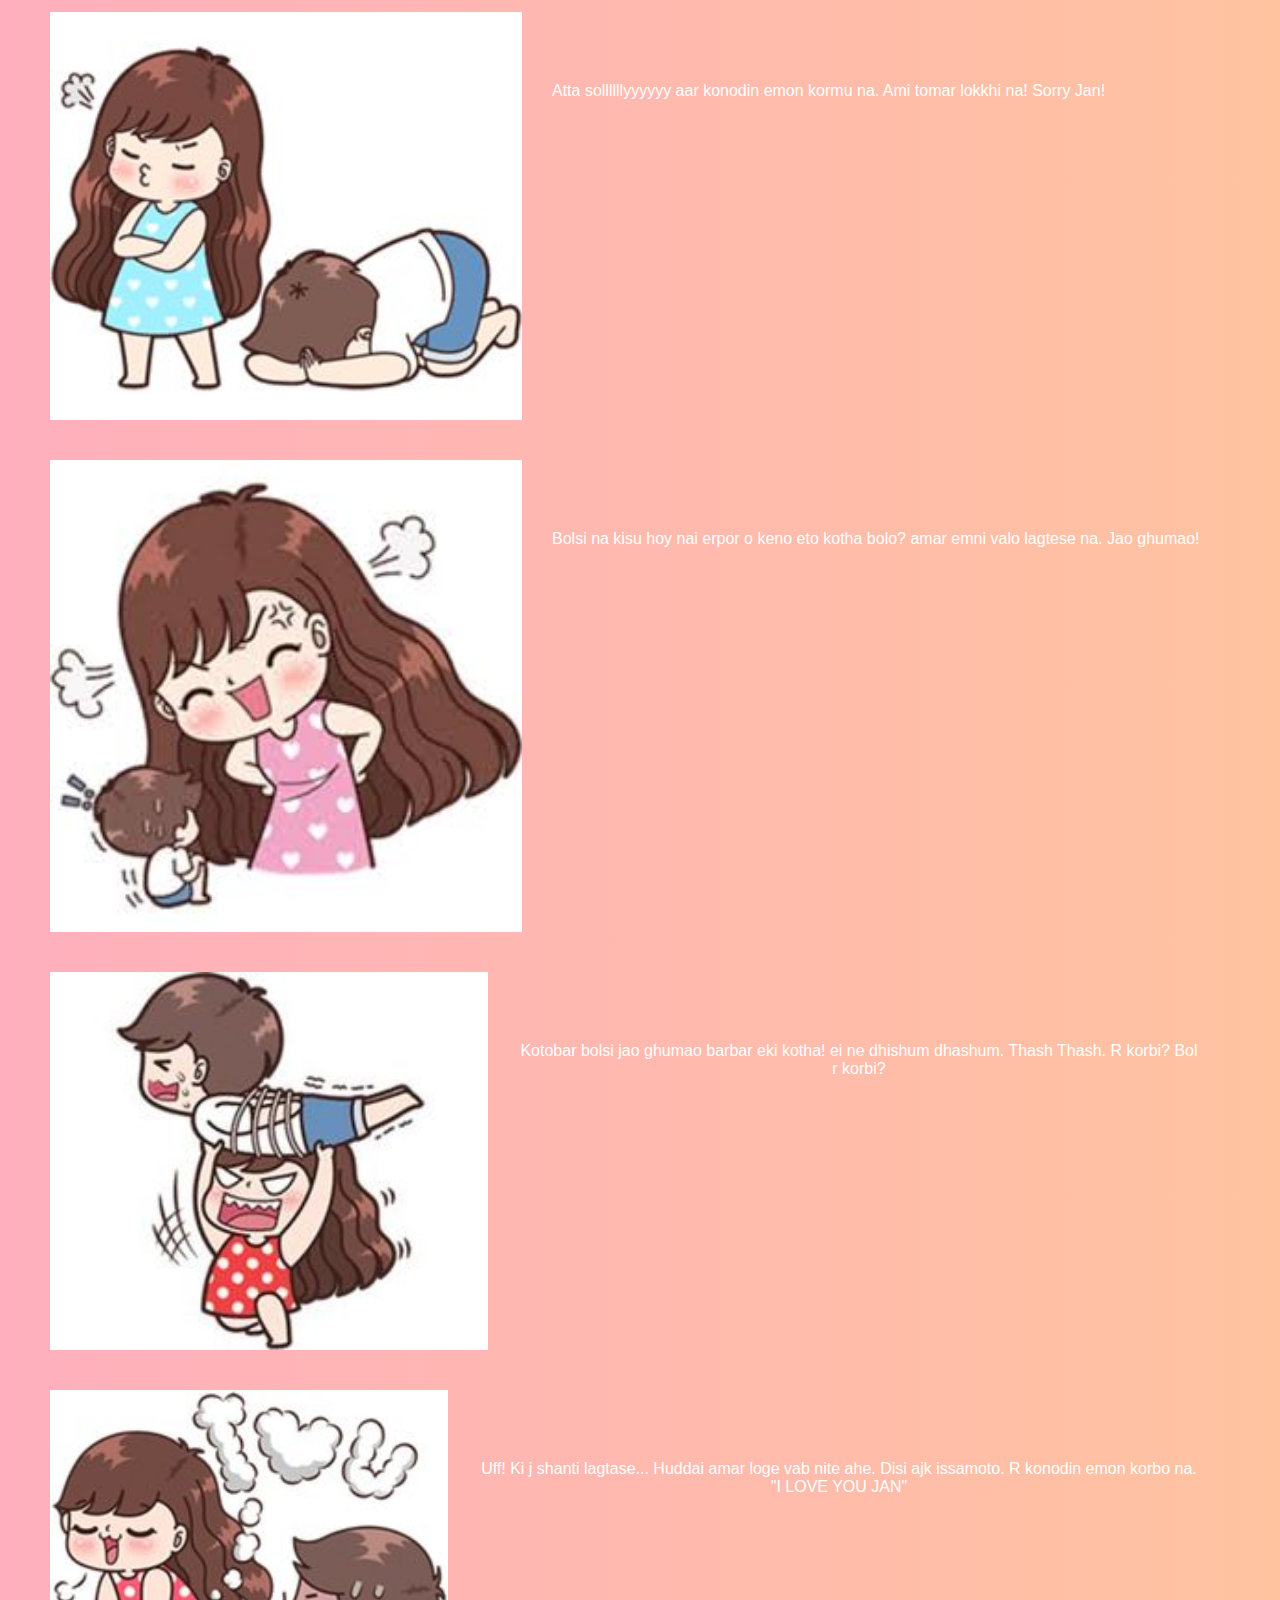
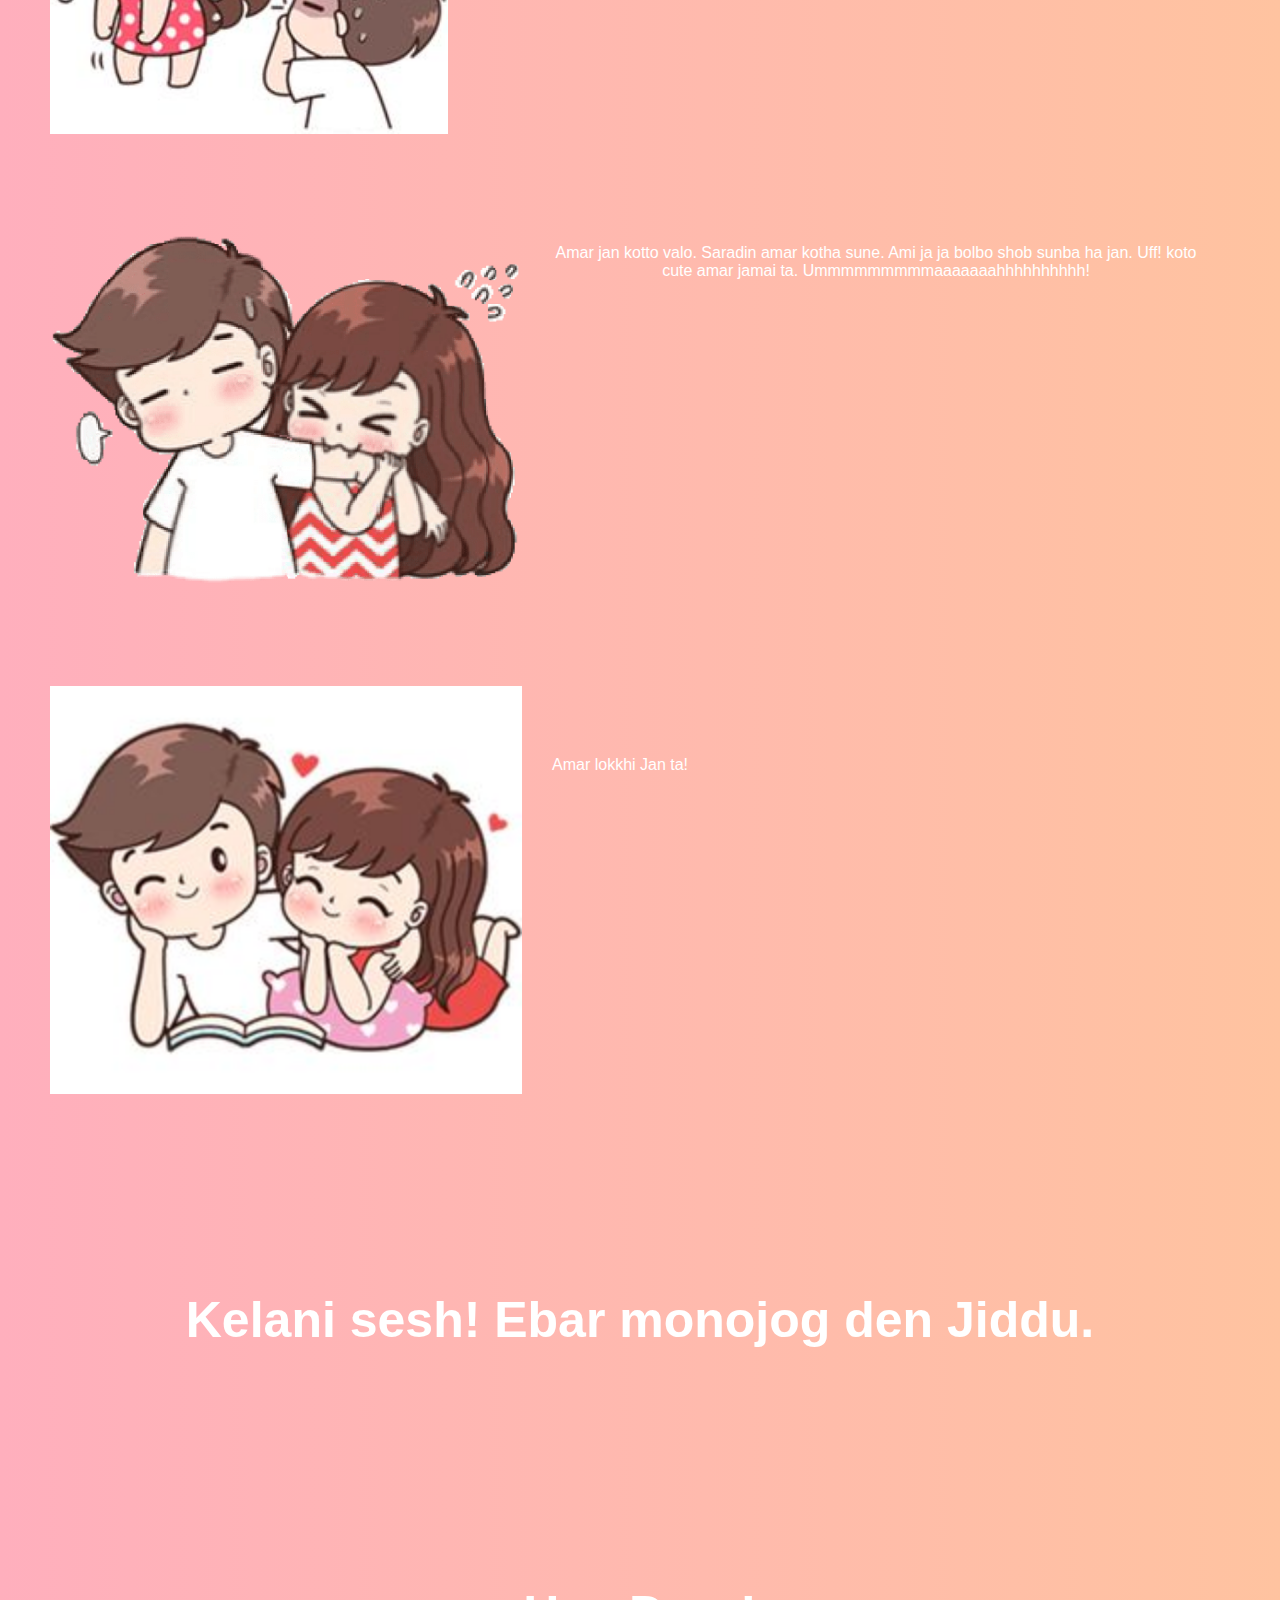
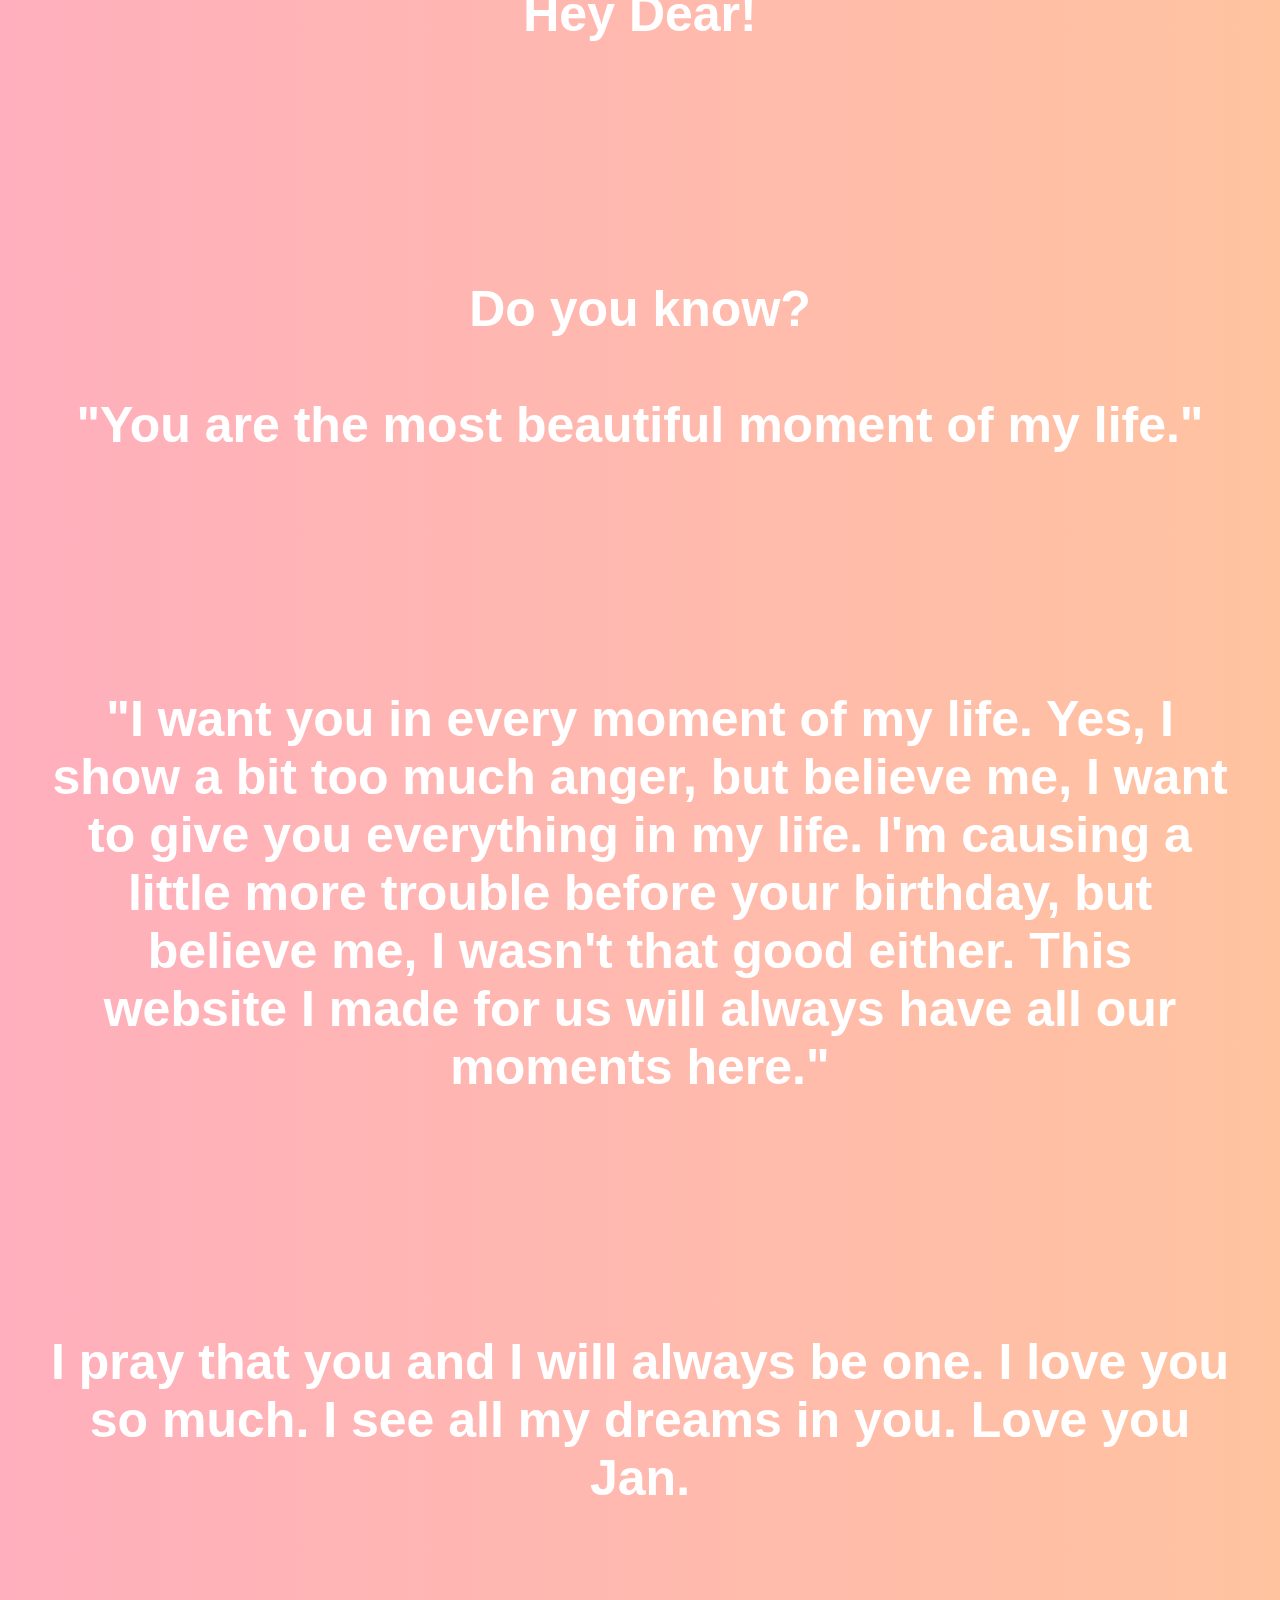
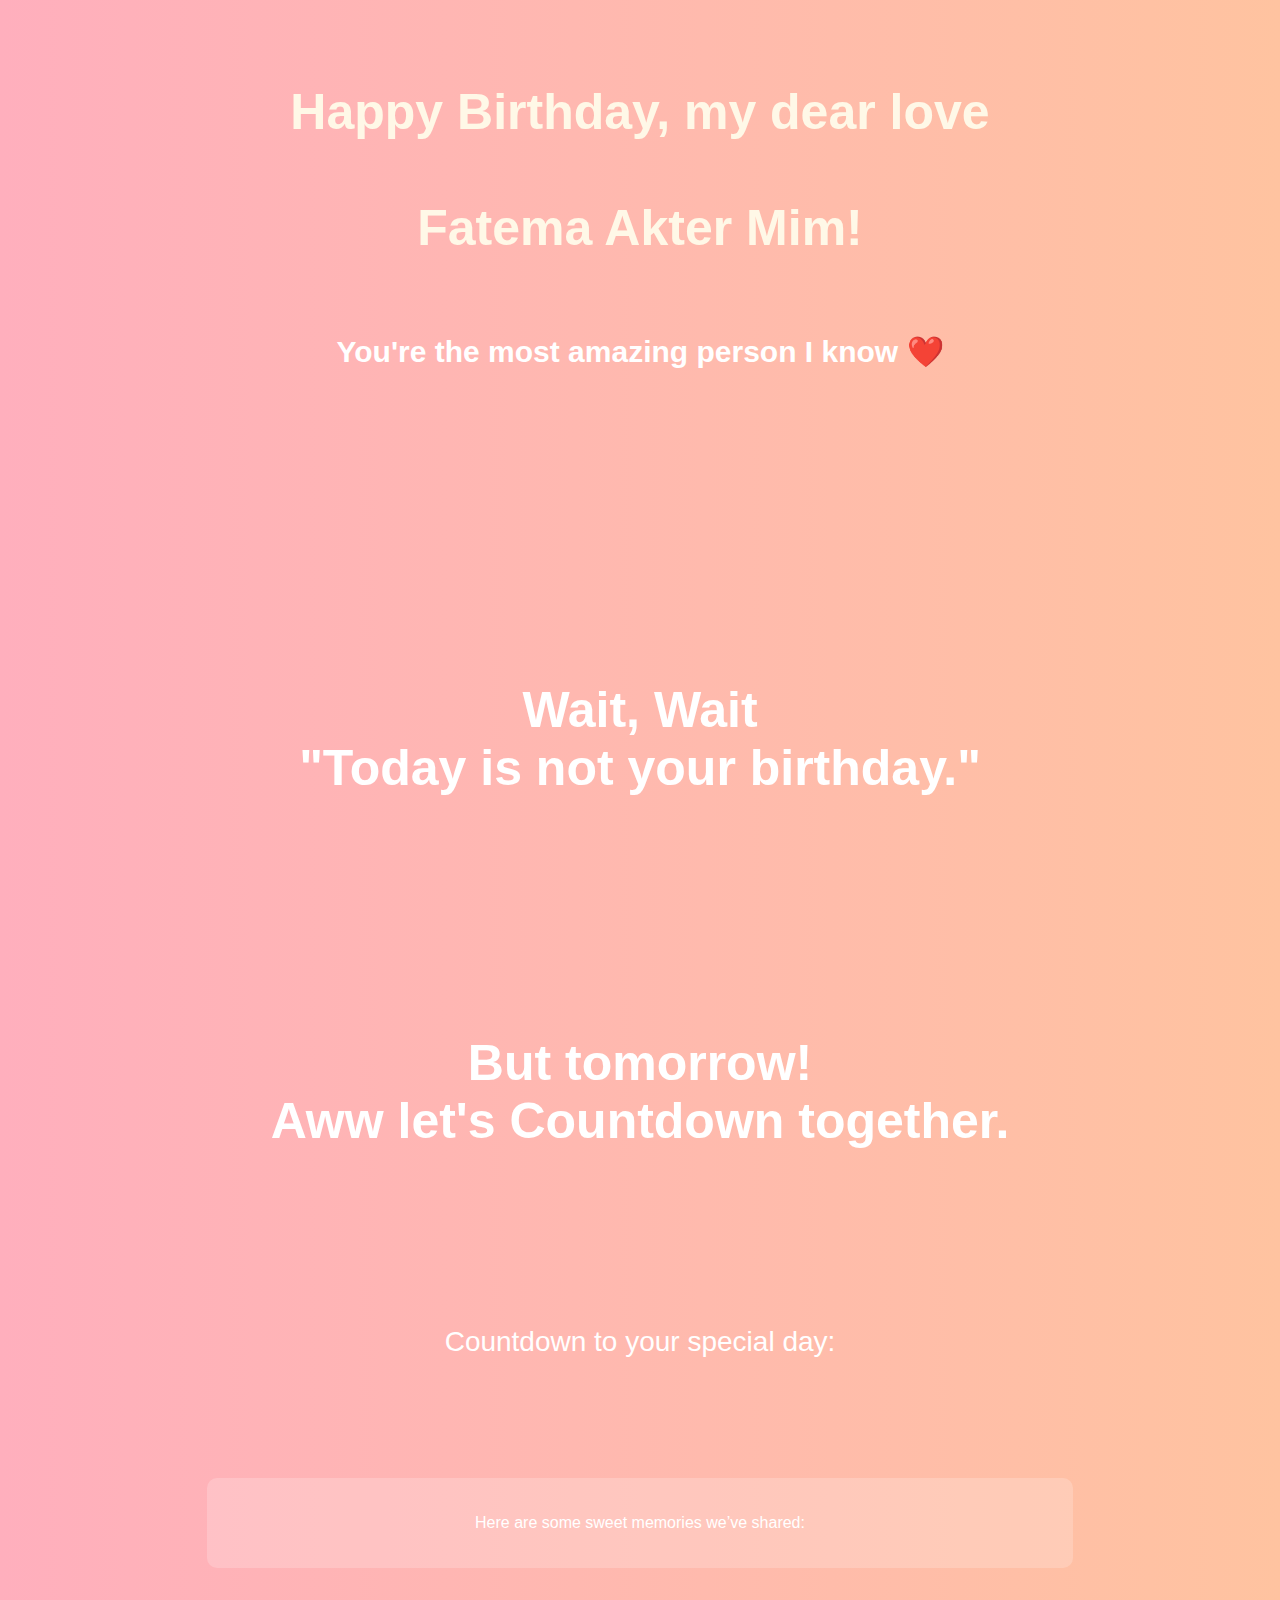
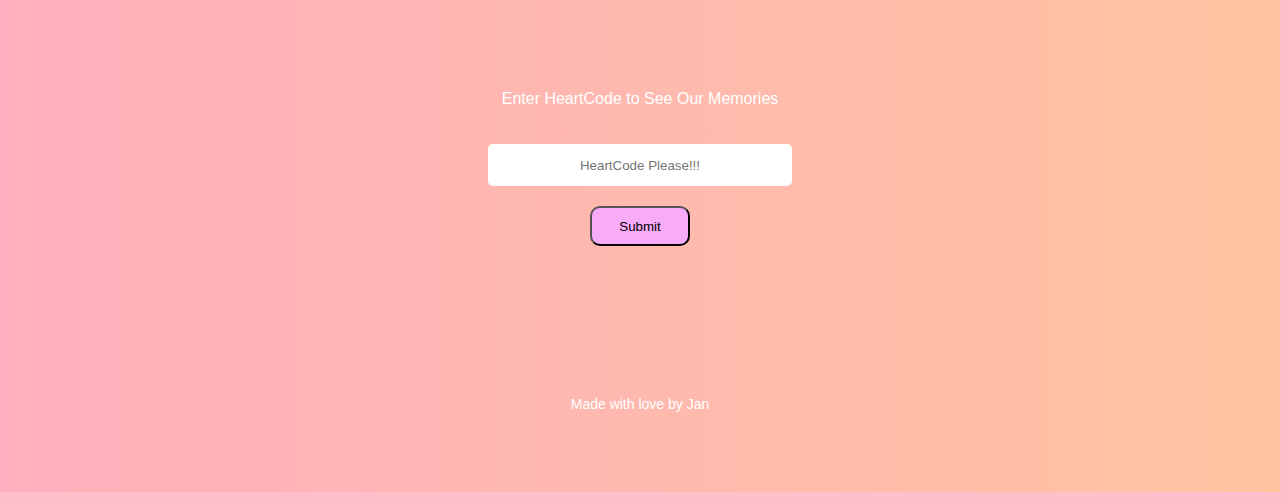
==== commit 5bd246d6: "5thUpdate" ====
--- a/index.html
+++ b/index.html
@@ -105,6 +105,9 @@
             }
             .container .kotha h2{
                 margin: 180px 0;
+            }
+            .container input{
+                width: 201px;
             }
             h5{
                 font-size: 50px;
@@ -180,7 +183,7 @@
         </div>
         <br><br>
         <div class="container">
-            <h2>Enter HeartCode to See Our Memories</h2>
+            <p>Enter HeartCode to See Our Memories</p>
             <input type="password" id="passcode" placeholder="HeartCode Please!!!">
             <br>
             <button onclick="verifyPasscode()">Submit</button>
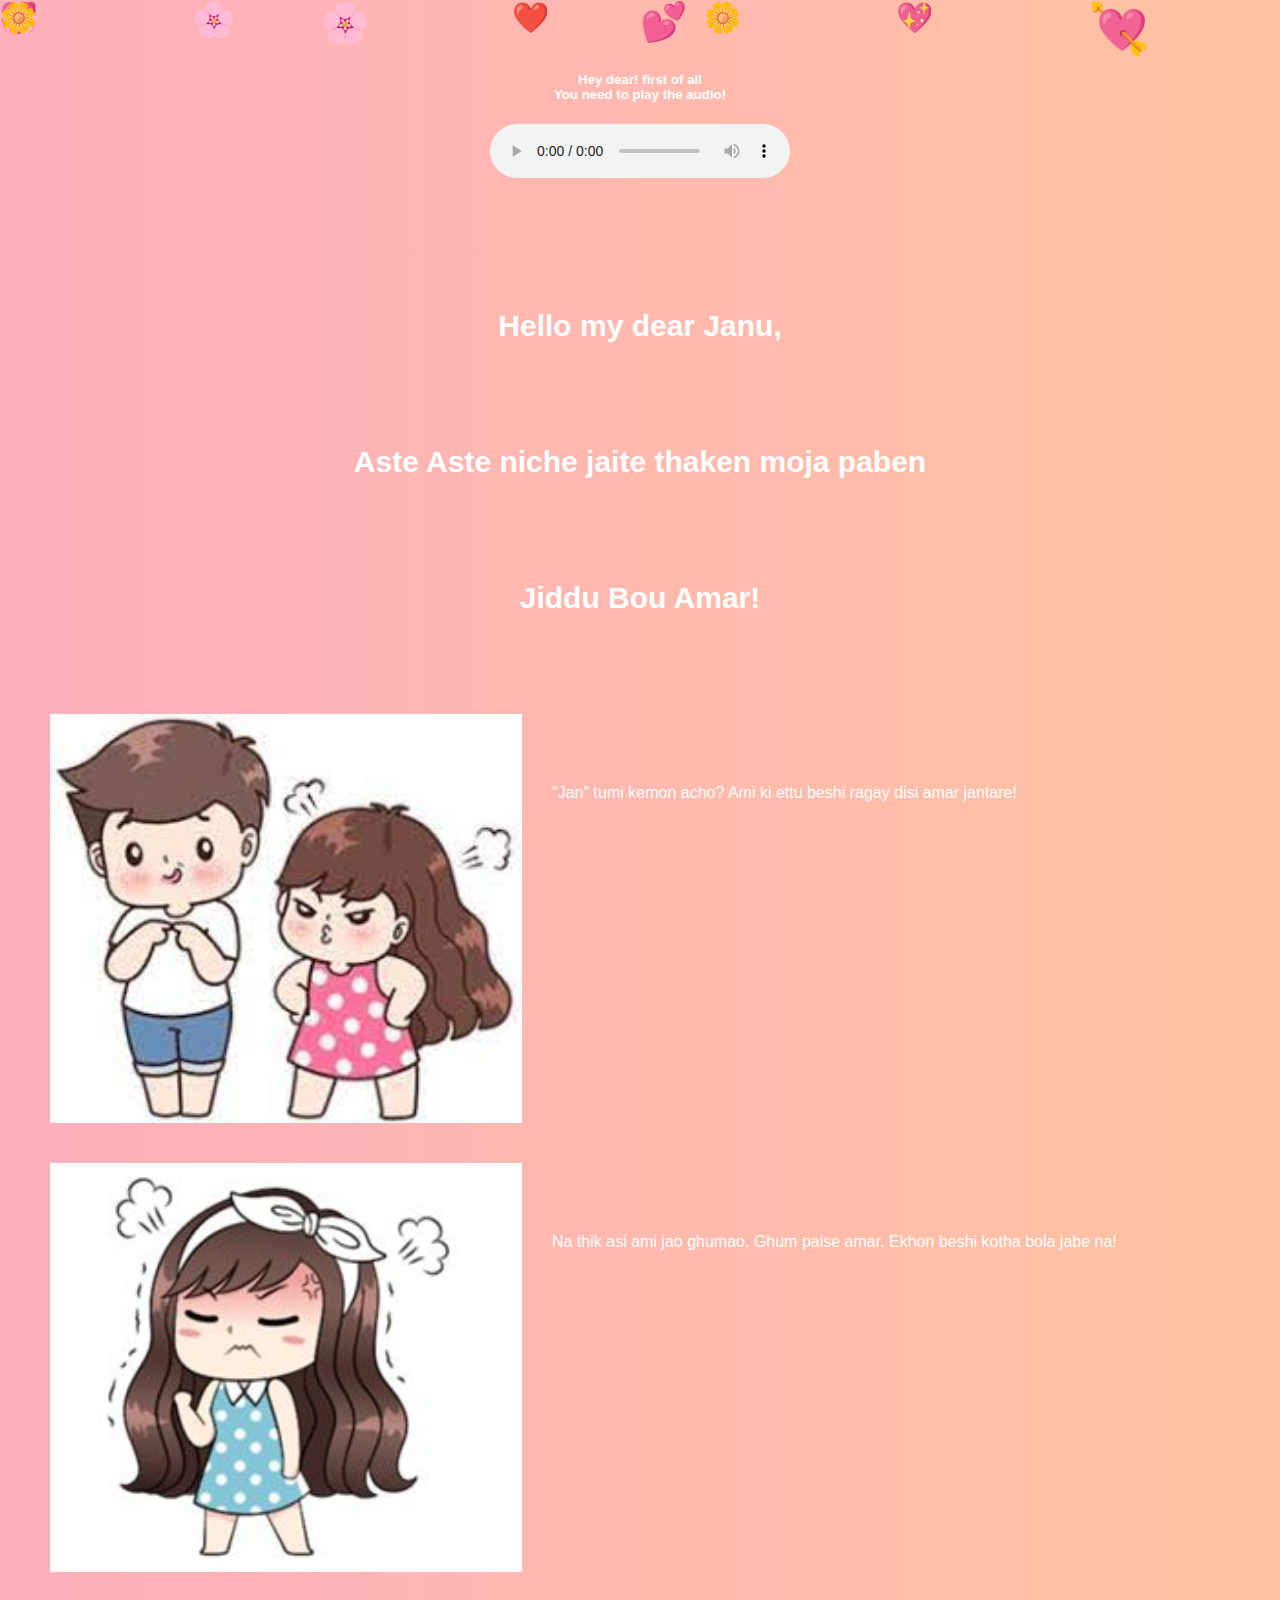
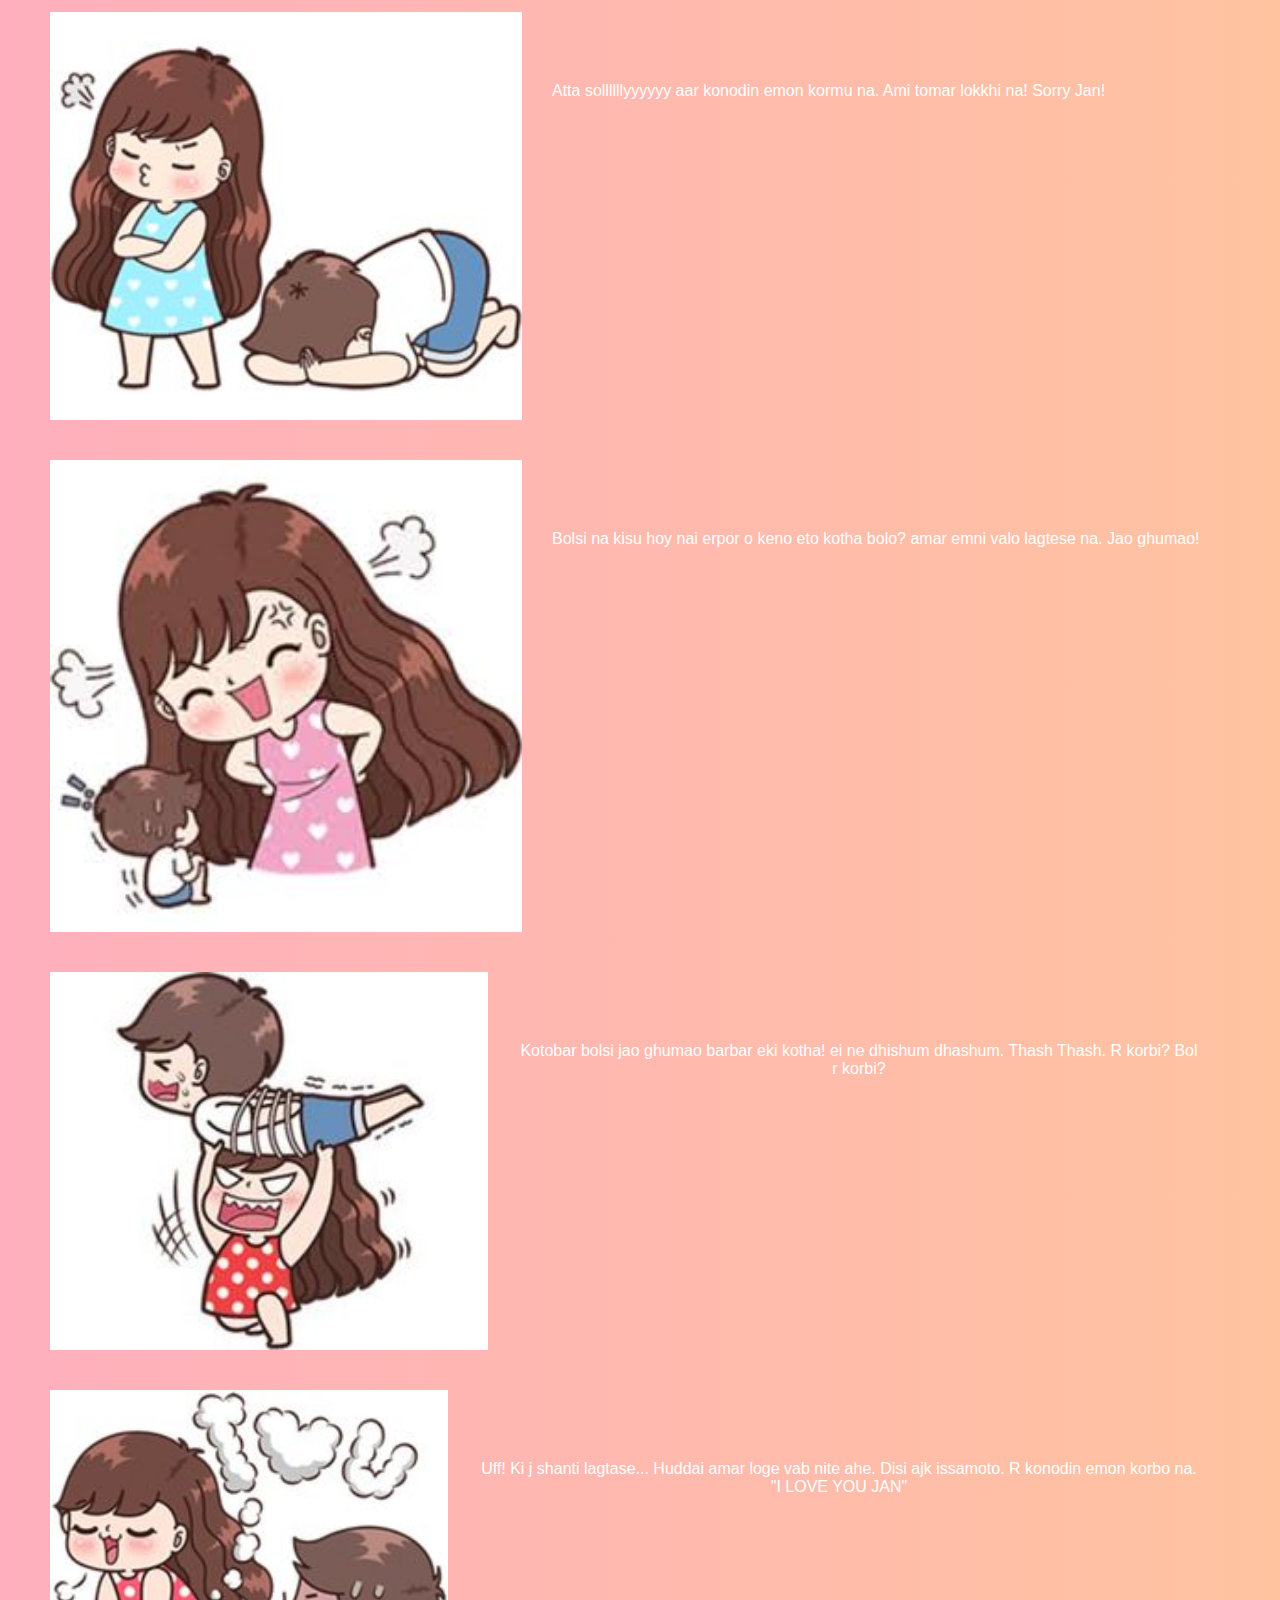
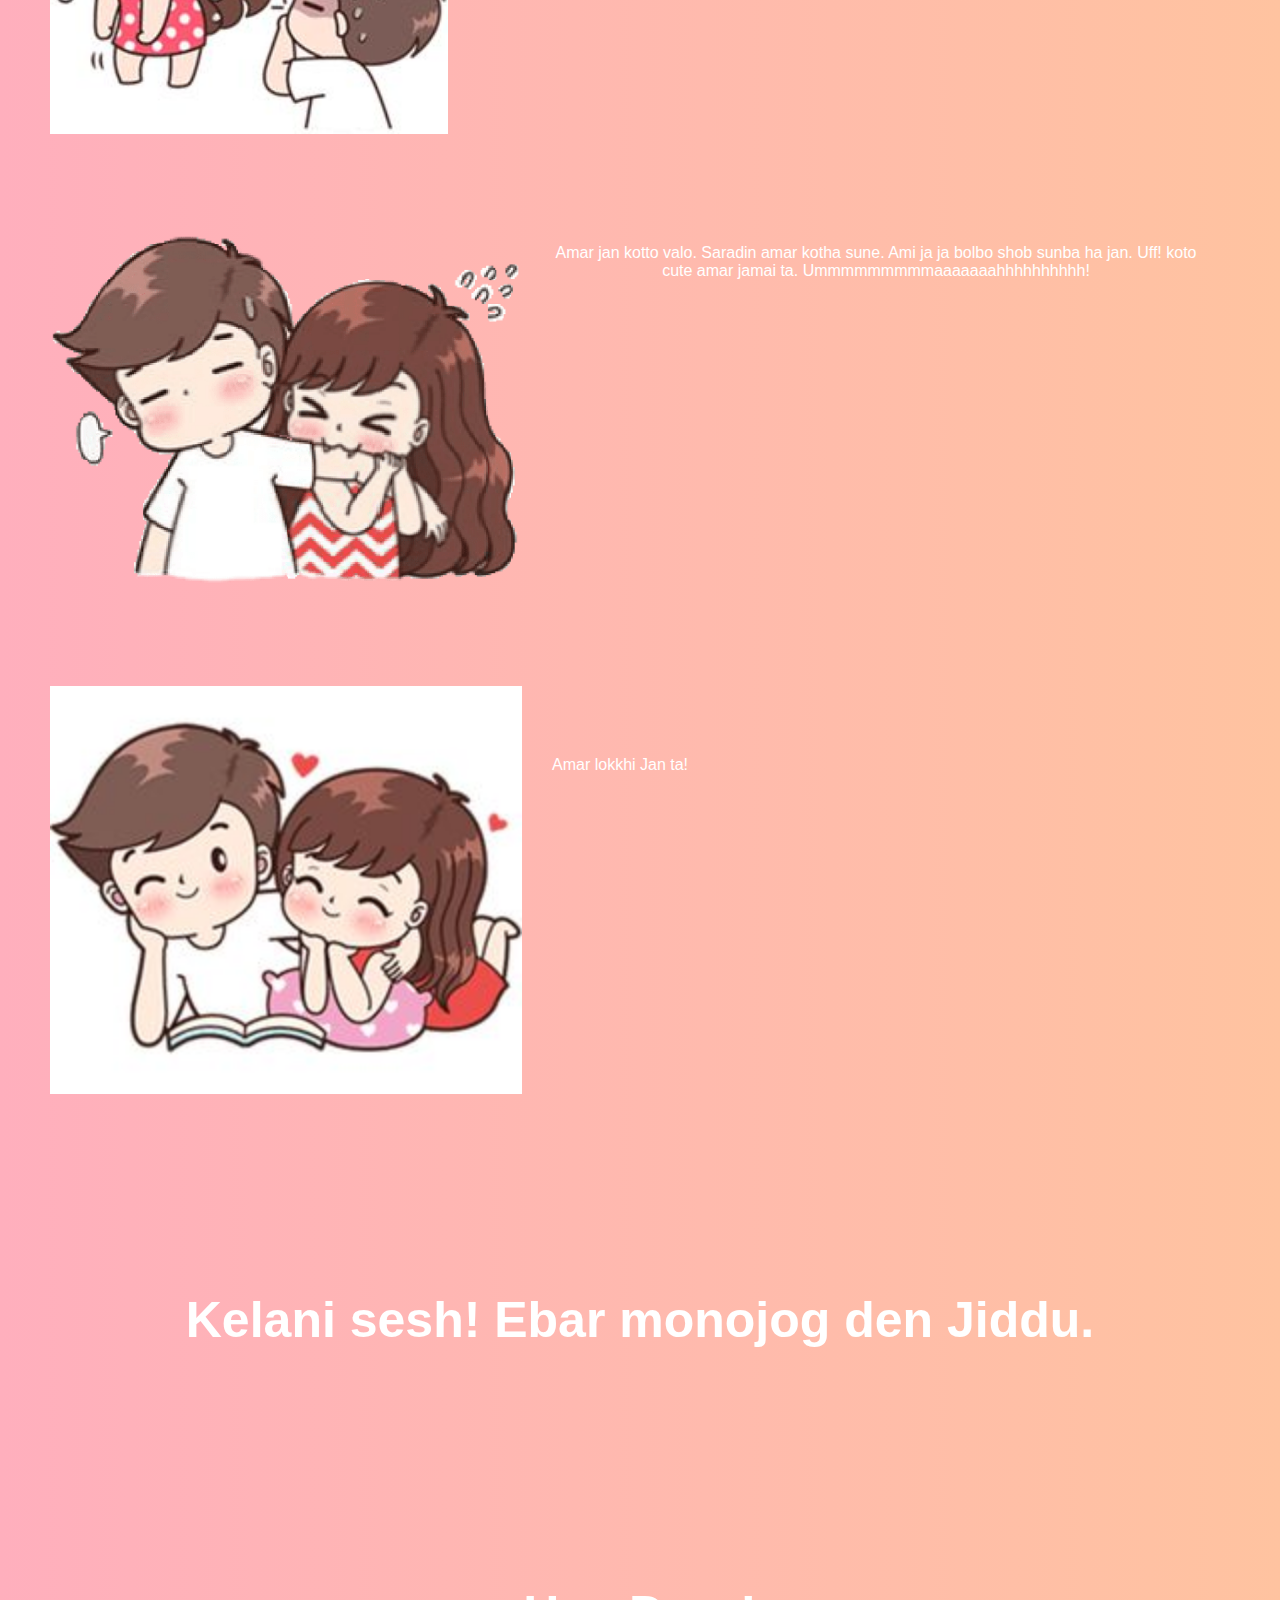
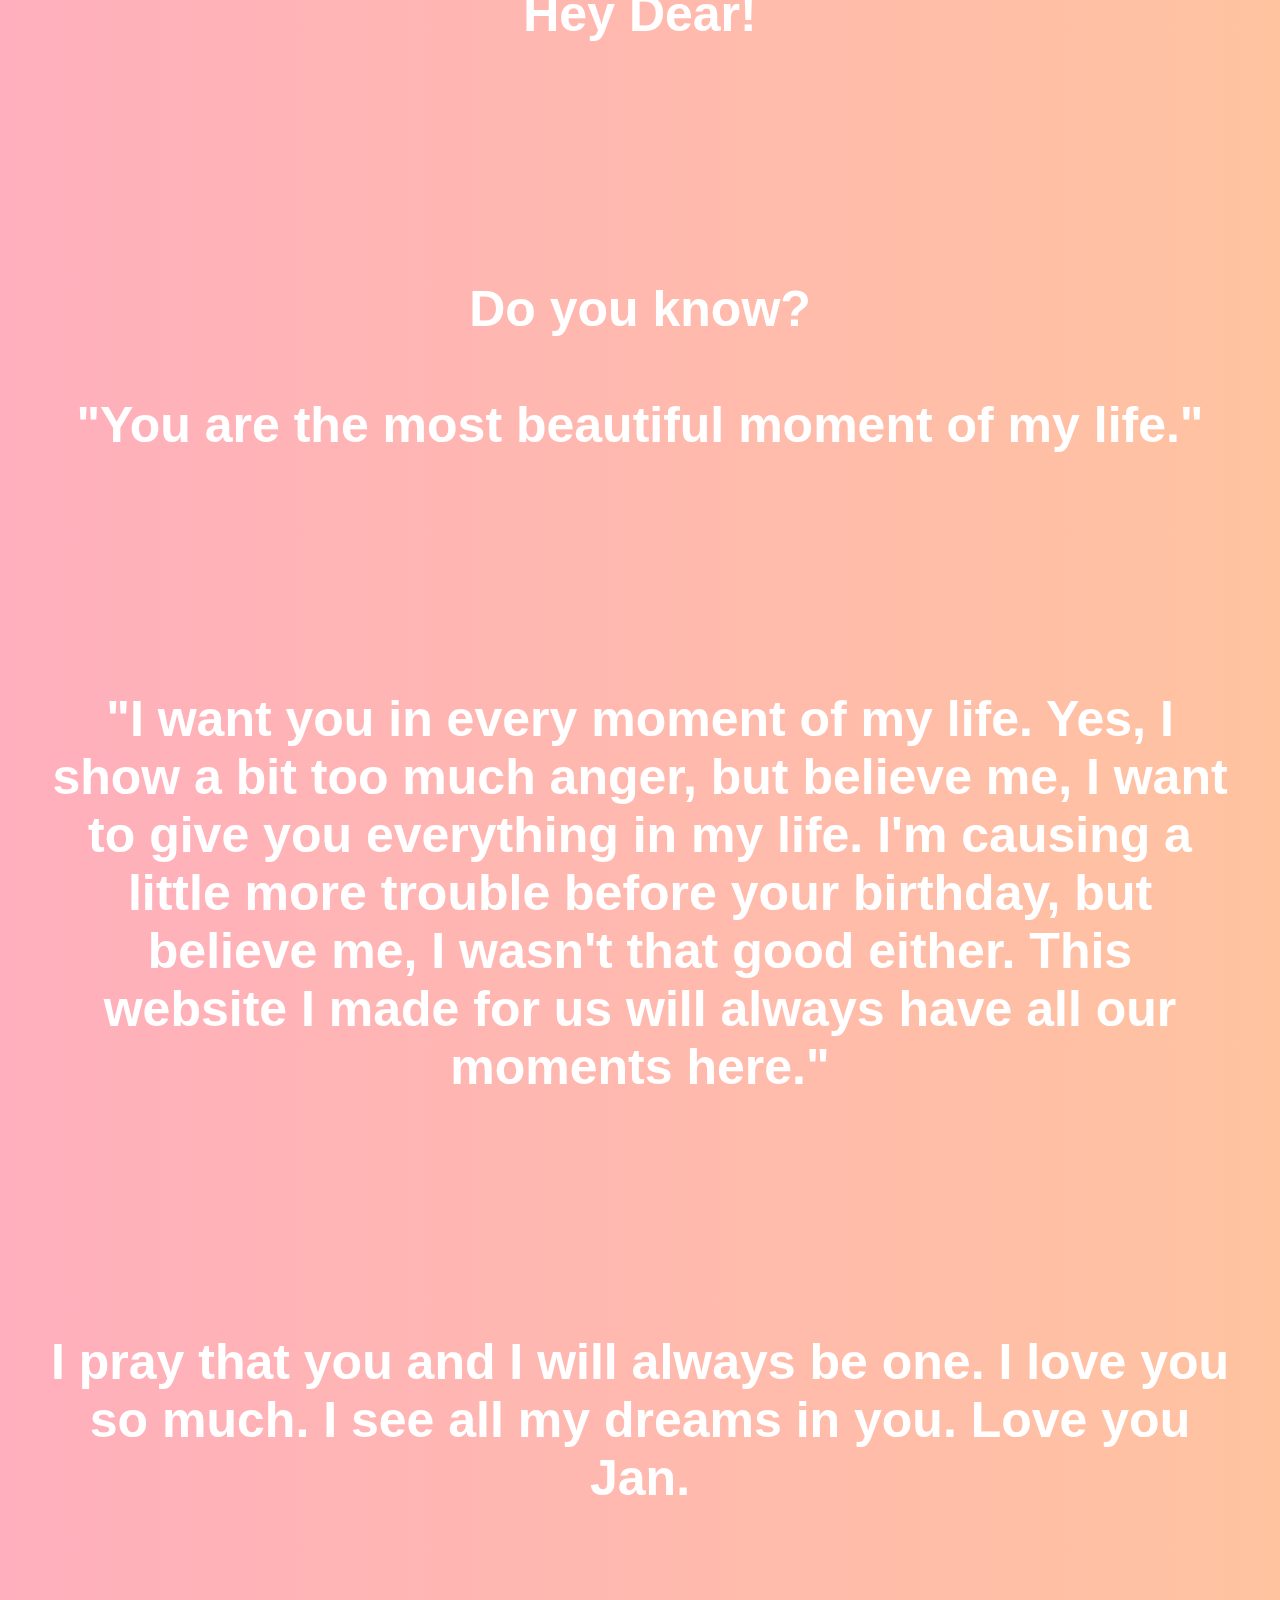
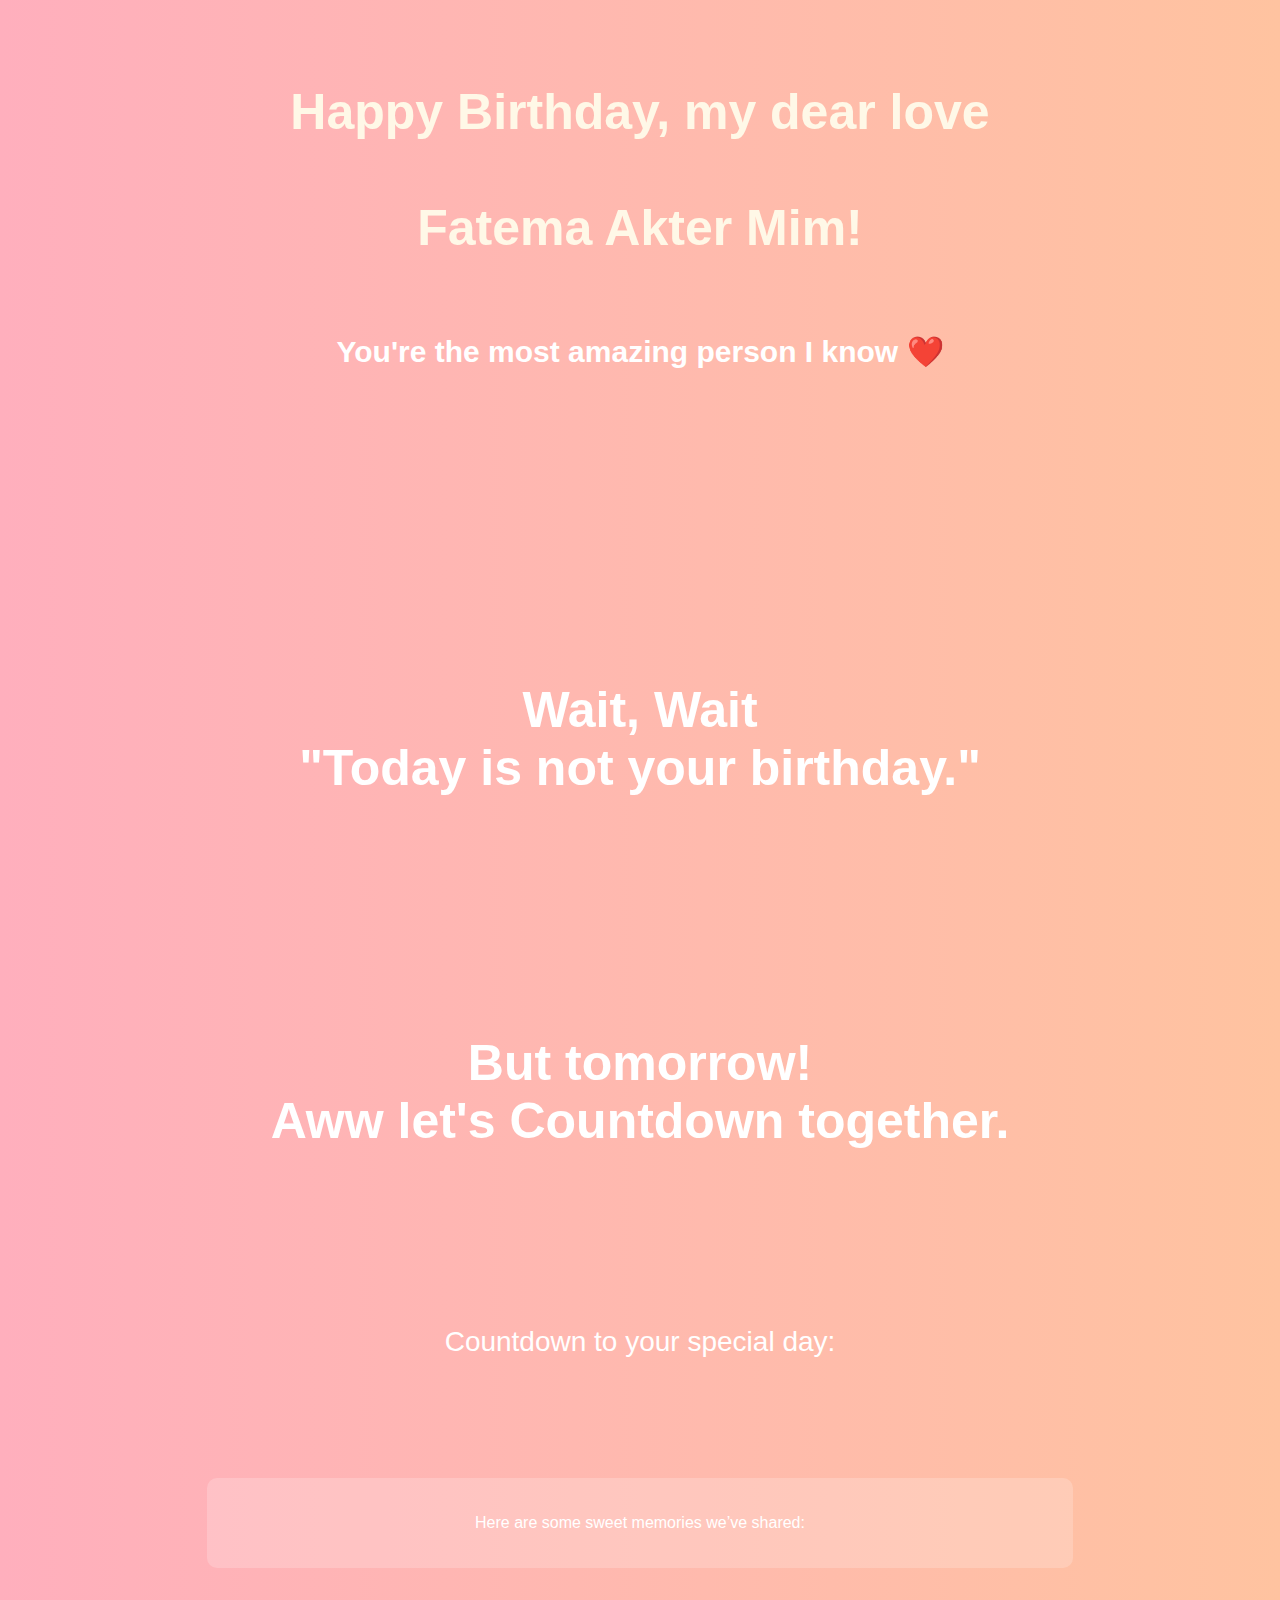
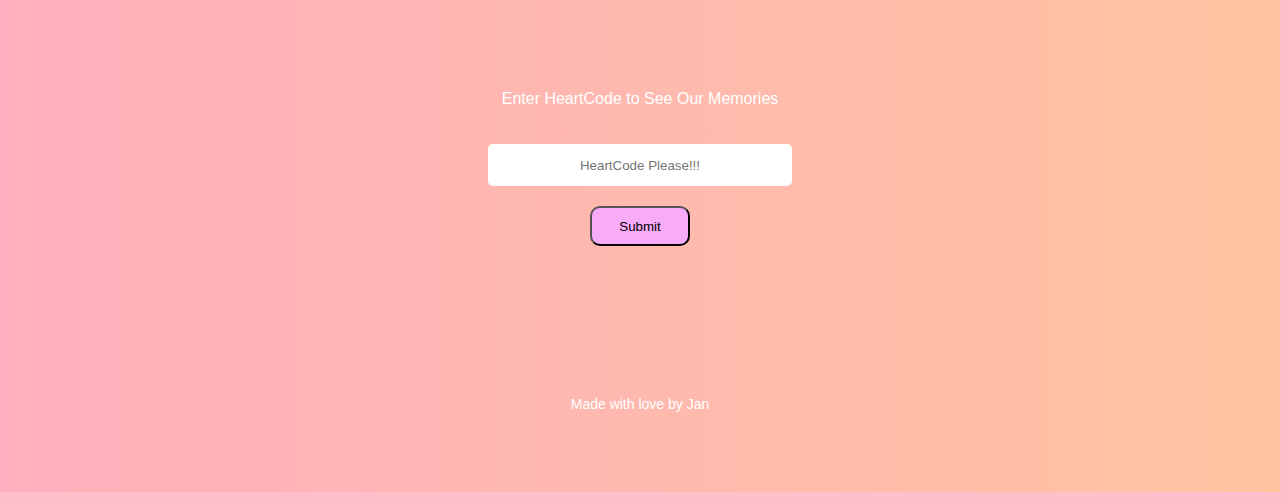
==== commit fc2f853a: "emoji" ====
--- a/index.html
+++ b/index.html
@@ -87,6 +87,84 @@
         footer{
             margin-bottom: 80px;
         }
+         /* Background Animation of Love Emojis */
+         .love-container {
+            position: absolute;
+            top: 0;
+            left: 0;
+            width: 100%;
+            height: 100vh;
+            pointer-events: none; /* Allows users to click elements behind */
+        }
+
+        .love {
+            position: absolute;
+            font-size: 30px;
+            animation: fall 10s linear infinite;
+            opacity: 0.9;
+        }
+
+@keyframes fall {
+    0% {
+        transform: translateY(0) rotate(0);
+        opacity: 1;
+    }
+    100% {
+        transform: translateY(100vh) rotate(360deg);
+        opacity: 0;
+    }
+}
+
+/* Adding variety in animation timing and sizes */
+.love:nth-child(1) {
+    left: 10%;
+    animation-duration: 12s;
+    font-size: 45px;
+}
+
+.love:nth-child(2) {
+    left: 25%;
+    animation-duration: 9s;
+    font-size: 40px;
+}
+
+.love:nth-child(3) {
+    left: 40%;
+    animation-duration: 10s;
+}
+
+.love:nth-child(4) {
+    left: 55%;
+    animation-duration: 8s;
+}
+
+.love:nth-child(5) {
+    left: 70%;
+    animation-duration: 11s;
+}
+
+.love:nth-child(6) {
+    left: 85%;
+    animation-duration: 7s;
+    font-size: 50px;
+}
+
+.love:nth-child(7) {
+    left: 15%;
+    animation-duration: 6s;
+    font-size: 35px;
+}
+
+.love:nth-child(8) {
+    left: 50%;
+    animation-duration: 13s;
+    font-size: 38px;
+}
+
+/* Content section styles */
+.content {
+    padding-top: 150px;
+}
         @media screen and (max-width: 576px) {
             .cat{
                 flex-direction: column;
@@ -100,9 +178,7 @@
             h1{
                 font-size: 35px;
             }
-            .gallery img{
-                width: 100%;
-            }
+            
             .container .kotha h2{
                 margin: 180px 0;
             }
@@ -120,6 +196,26 @@
     </style>
 </head>
 <body>
+    <div class="love-container"> 
+    </div>
+        <div class="love">🌸</div>
+        <div class="love">❤️</div>
+        <div class="love">🌼</div>
+        <div class="love">💖</div>
+        <div class="love">💘</div>
+        <div class="love">🌸</div>
+        <div class="love">💕</div>
+        <div class="love">🌼</div>
+        <div class="love">💓</div>
+        <div class="love">🌸</div>
+        <div class="love">💞</div>
+        <div class="love">💗</div>
+        <div class="love">💝</div>
+        <div class="love">🌸</div>
+        <div class="love">🌼</div>
+
+    </div>
+</div>
     <div class="container">
         <h5>Hey dear! first of all <br> You need to play the audio!</h5>
         <audio controls loop >
@@ -206,21 +302,21 @@
             const days = Math.floor(distance / (1000 * 60 * 60 * 24));
             const hours = Math.floor((distance % (1000 * 60 * 60 * 24)) / (1000 * 60 * 60));
             const minutes = Math.floor((distance % (1000 * 60 * 60)) / (1000 * 60));
-            const seconds = Math.floor((distance % (1000)) / 1000);
+            const seconds = Math.floor((distance % (1000 * 60)) / 1000);
 
             document.getElementById("timer").innerHTML = days + "d " + hours + "h "
                 + minutes + "m " + seconds + "s ";
 
             if (distance < 0) {
                 clearInterval(countdownFunction);
-                document.getElementById("timer").innerHTML = "Yeah! It's your day Jan! Happy birthday to the most beautiful woman I have ever seen  in my life ";
+                document.getElementById("timer").innerHTML = "Yeah! It's your day Jan! Happy birthday to the most beautiful woman I have ever seen  in my life. Now you can see our memories. ";
             }
         }, 1000);
         
     function verifyPasscode(gallery) {
       var passcode = document.getElementById("passcode").value;
       // Set your passcode here
-      if (passcode === "20021227@") {
+      if (passcode === "00000") {
         window.location.href = "memory.html"; // Redirect to your memory page
       } else {
         alert("Incorrect passcode. Please try again.");
